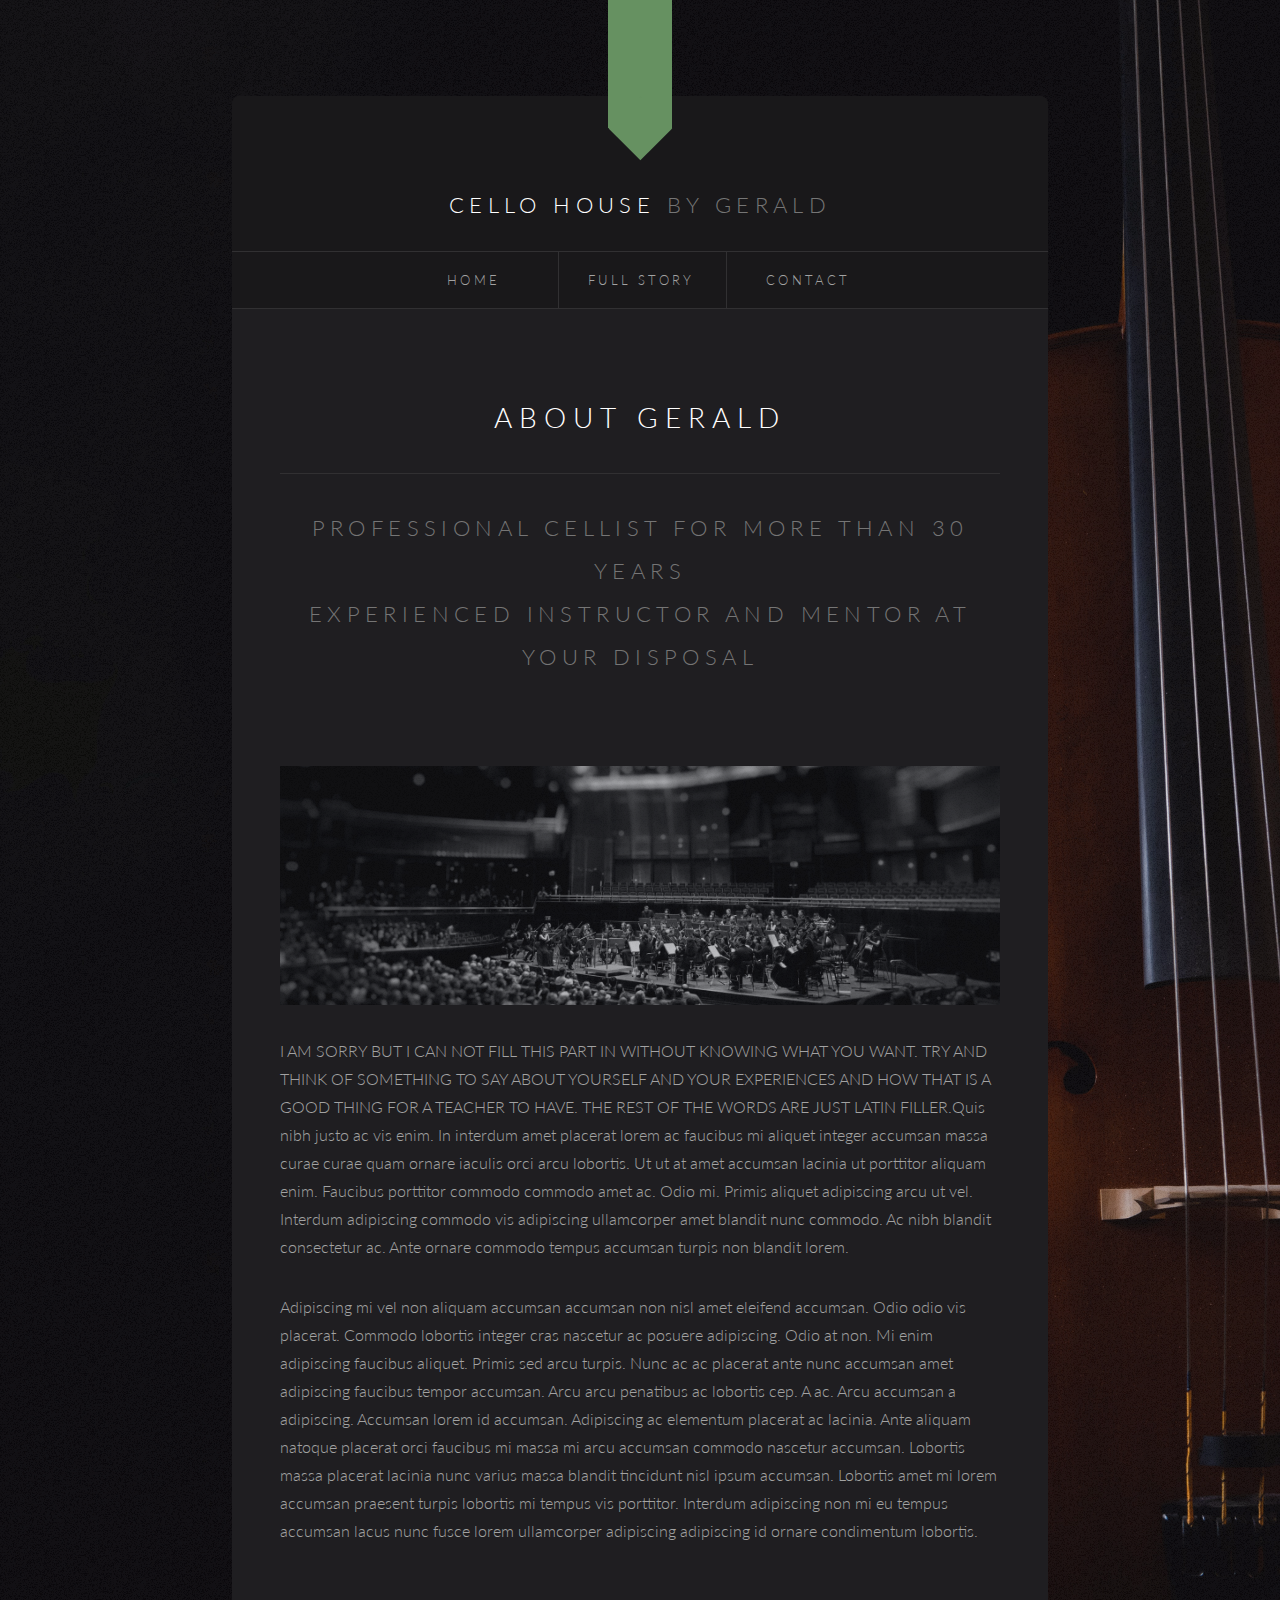
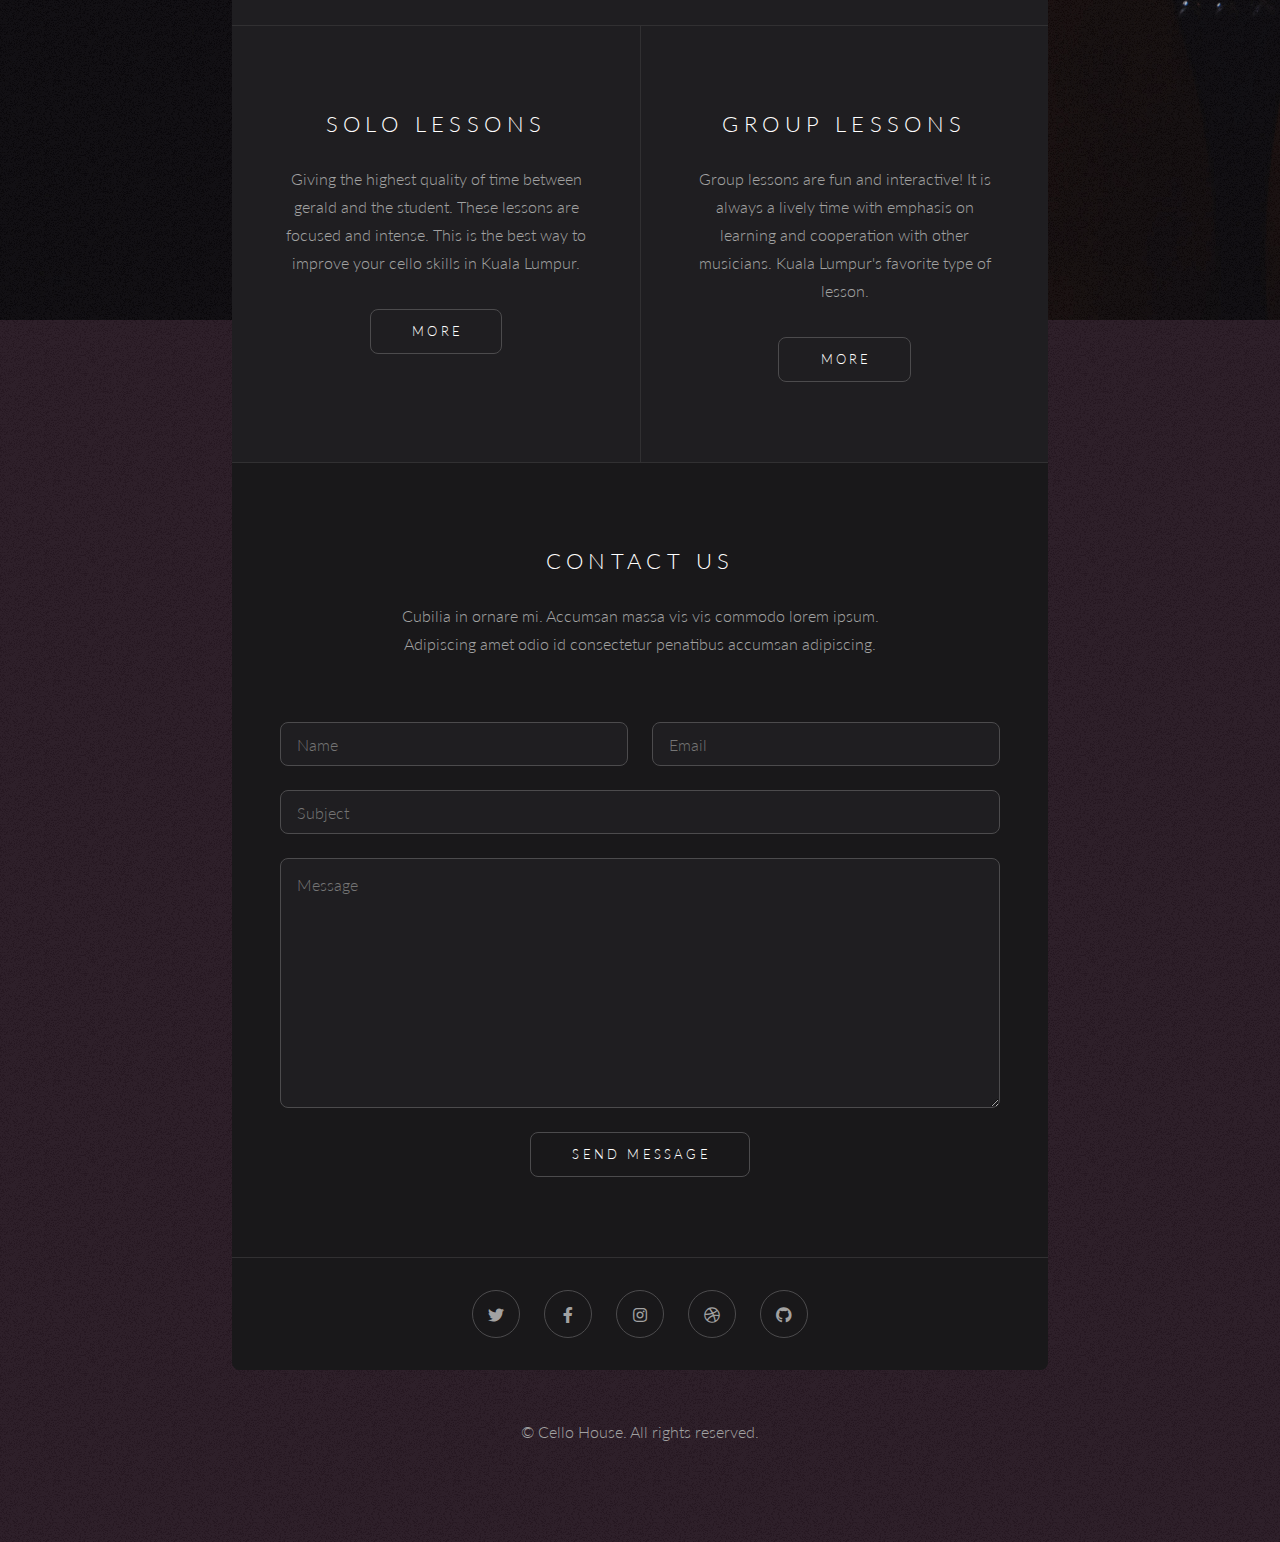
==== about.html @ 1b671bbf "first commit, adding all files" ====
<!DOCTYPE HTML>

<html>
	<head>
		<title>Untitled</title>
		<meta charset="utf-8" />
		<meta name="viewport" content="width=device-width, initial-scale=1, user-scalable=no" />
		<link rel="stylesheet" href="assets/css/main.css" />
	</head>
	<body class="is-preload">

		<!-- Wrapper -->
			<div id="wrapper">

				<!-- Header -->
					<section id="header" class="alt">
						<header>
							<h1><a href="index.html">Cello House</a></h1>
							<p>By Gerald</p>
						</header>
						<nav id="nav">
							<ul>
								<li><a href="index.html">Home</a></li>
								<li><a href="about.html">Full Story</a></li>
								<li><a href="contact.html">Contact</a></li>
							</ul>
						</nav>
					</section>

				<!-- One -->
					<section class="main">
						<header class="major">
							<h2>About Gerald</h2>
							<p>Professional cellist for more than 30 years<br />
							experienced instructor and mentor at your disposal</p>
						</header>
						<a href="index.html" class="image fit"><img src="images/orchestra.jpeg" alt="" /></a>
						<p>I AM SORRY BUT I CAN NOT FILL THIS PART IN WITHOUT KNOWING WHAT YOU WANT. TRY AND THINK OF SOMETHING TO SAY ABOUT YOURSELF AND YOUR EXPERIENCES AND HOW THAT IS A GOOD THING FOR A TEACHER TO HAVE. THE REST OF THE WORDS ARE JUST LATIN FILLER.Quis nibh justo ac vis enim. In interdum amet placerat lorem ac faucibus mi aliquet integer accumsan massa curae curae quam ornare iaculis orci arcu lobortis. Ut ut at amet accumsan lacinia ut porttitor aliquam enim. Faucibus porttitor commodo commodo amet ac. Odio mi. Primis aliquet adipiscing arcu ut vel. Interdum adipiscing commodo vis adipiscing ullamcorper amet blandit nunc commodo. Ac nibh blandit consectetur ac. Ante ornare commodo tempus accumsan turpis non blandit lorem.</p>
						<p>Adipiscing mi vel non aliquam accumsan accumsan non nisl amet eleifend accumsan. Odio odio vis placerat. Commodo lobortis integer cras nascetur ac posuere adipiscing. Odio at non. Mi enim adipiscing faucibus aliquet. Primis sed arcu turpis. Nunc ac ac placerat ante nunc accumsan amet adipiscing faucibus tempor accumsan. Arcu arcu penatibus ac lobortis cep. A ac. Arcu accumsan a adipiscing. Accumsan lorem id accumsan. Adipiscing ac elementum placerat ac lacinia. Ante aliquam natoque placerat orci faucibus mi massa mi arcu accumsan commodo nascetur accumsan. Lobortis massa placerat lacinia nunc varius massa blandit tincidunt nisl ipsum accumsan. Lobortis amet mi lorem accumsan praesent turpis lobortis mi tempus vis porttitor. Interdum adipiscing non mi eu tempus accumsan lacus nunc fusce lorem ullamcorper adipiscing adipiscing id ornare condimentum lobortis.</p>
					</section>

				<!-- Two -->
					<section class="main style1">
						<section>
							<h3>solo lessons</h3>
							<p>Giving the highest quality of time between gerald and the student. These lessons are focused and intense. This is the best way to improve your cello skills in Kuala Lumpur.</p>
							<ul class="actions special">
								<li><a href="#" class="button">More</a></li>
							</ul>
						</section>
						<section>
							<h3>group lessons</h3>
							<p>Group lessons are fun and interactive! It is always a lively time with emphasis on learning and cooperation with other musicians. Kuala Lumpur's favorite type of lesson.</p>
							<ul class="actions special">
								<li><a href="#" class="button">More</a></li>
							</ul>
						</section>
					</section>

				<!-- Footer -->
					<section id="footer">
						<h2>Contact Us</h2>
						<p>Cubilia in ornare mi. Accumsan massa vis vis commodo lorem ipsum.<br />
						Adipiscing amet odio id consectetur penatibus accumsan adipiscing.</p>
						<form action="#" method="post">
							<div class="row gtr-uniform gtr-50">
								<div class="col-6 col-12-xsmall">
									<input type="text" name="name" id="name" placeholder="Name" />
								</div>
								<div class="col-6 col-12-xsmall">
									<input type="email" name="email" id="email" placeholder="Email" />
								</div>
								<div class="col-12">
									<input type="text" name="subject" id="subject" placeholder="Subject" />
								</div>
								<div class="col-12">
									<textarea name="message" id="message" placeholder="Message" rows="8"></textarea>
								</div>
								<div class="col-12">
									<ul class="actions special">
										<li><input type="submit" value="Send Message" /></li>
									</ul>
								</div>
							</div>
						</form>
						<ul class="icons">
							<li><a href="#" class="icon brands fa-twitter"><span class="label">Twitter</span></a></li>
							<li><a href="#" class="icon brands fa-facebook-f"><span class="label">Facebook</span></a></li>
							<li><a href="#" class="icon brands fa-instagram"><span class="label">Instagram</span></a></li>
							<li><a href="#" class="icon brands fa-dribbble"><span class="label">Dribbble</span></a></li>
							<li><a href="#" class="icon brands fa-github"><span class="label">Github</span></a></li>
						</ul>
					</section>

			</div>

		<!-- Copyright -->
		<div id="copyright">
			&copy; Cello House. All rights reserved.
		</div>

		<!-- Scripts -->
			<script src="assets/js/jquery.min.js"></script>
			<script src="assets/js/browser.min.js"></script>
			<script src="assets/js/breakpoints.min.js"></script>
			<script src="assets/js/util.js"></script>
			<script src="assets/js/main.js"></script>

	</body>
</html>
---- assets/css/main.css ----
@import url(fontawesome-all.min.css);
@import url("https://fonts.googleapis.com/css?family=Lato:300");



html, body, div, span, applet, object,
iframe, h1, h2, h3, h4, h5, h6, p, blockquote,
pre, a, abbr, acronym, address, big, cite,
code, del, dfn, em, img, ins, kbd, q, s, samp,
small, strike, strong, sub, sup, tt, var, b,
u, i, center, dl, dt, dd, ol, ul, li, fieldset,
form, label, legend, table, caption, tbody,
tfoot, thead, tr, th, td, article, aside,
canvas, details, embed, figure, figcaption,
footer, header, hgroup, menu, nav, output, ruby,
section, summary, time, mark, audio, video {
	margin: 0;
	padding: 0;
	border: 0;
	font-size: 100%;
	font: inherit;
	vertical-align: baseline;}

article, aside, details, figcaption, figure,
footer, header, hgroup, menu, nav, section {
	display: block;}

body {
	line-height: 1;
}

ol, ul {
	list-style: none;
}

blockquote, q {
	quotes: none;
}

	blockquote:before, blockquote:after, q:before, q:after {
		content: '';
		content: none;
	}

table {
	border-collapse: collapse;
	border-spacing: 0;
}

body {
	-webkit-text-size-adjust: none;
}

mark {
	background-color: transparent;
	color: inherit;
}

input::-moz-focus-inner {
	border: 0;
	padding: 0;
}

input, select, textarea {
	-moz-appearance: none;
	-webkit-appearance: none;
	-ms-appearance: none;
	appearance: none;
}

/* Basic */

	html {
		box-sizing: border-box;
	}

	*, *:before, *:after {
		box-sizing: inherit;
	}

	body {
		background-color: #23141f;
		background-attachment: scroll,							fixed;
		background-image: url("images/overlay1.png"), url("../../images/giant-cello.jpeg");
		background-position: top left,						top center;
		background-repeat: repeat,							no-repeat;
		background-size: auto,							cover;
	}

		body.is-preload *, body.is-preload *:before, body.is-preload *:after {
			-moz-animation: none !important;
			-webkit-animation: none !important;
			-ms-animation: none !important;
			animation: none !important;
			-moz-transition: none !important;
			-webkit-transition: none !important;
			-ms-transition: none !important;
			transition: none !important;
		}

	body, input, select, textarea {
		color: #a2a2a2;
		font-family: "Lato", Helvetica, sans-serif;
		font-size: 15pt;
		font-weight: 300;
		line-height: 1.75em;
	}

	a {
		-moz-transition: color 0.2s ease-in-out, border-color 0.2s ease-in-out;
		-webkit-transition: color 0.2s ease-in-out, border-color 0.2s ease-in-out;
		-ms-transition: color 0.2s ease-in-out, border-color 0.2s ease-in-out;
		transition: color 0.2s ease-in-out, border-color 0.2s ease-in-out;
		border-bottom: dotted 1px;
		color: inherit;
		text-decoration: none;
	}

		a:hover {
			border-bottom-color: transparent;
			color: #669161 !important;
			text-decoration: none;
		}

	strong, b {
		color: #ffffff;
		font-weight: 300;
	}

	em, i {
		font-style: italic;
	}

	p {
		margin: 0 0 2em 0;
	}

	h1, h2, h3, h4, h5, h6 {
		color: #ffffff;
		font-weight: 300;
		letter-spacing: 0.25em;
		line-height: 1em;
		margin: 0 0 1em 0;
		text-transform: uppercase;
	}

		h1 a, h2 a, h3 a, h4 a, h5 a, h6 a {
			color: inherit;
			border-bottom: 0;
		}

	h2 {
		font-size: 1.75em;
		line-height: 2em;
	}

	h3 {
		font-size: 1.35em;
		line-height: 1.75em;
	}

	h4 {
		font-size: 1.1em;
		line-height: 1.5em;
	}

	h5 {
		font-size: 0.9em;
		line-height: 1.5em;
	}

	h6 {
		font-size: 0.7em;
		line-height: 1.5em;
	}

	sub {
		font-size: 0.8em;
		position: relative;
		top: 0.5em;
	}

	sup {
		font-size: 0.8em;
		position: relative;
		top: -0.5em;
	}

	hr {
		border: 0;
		border-bottom: solid 1px #313032;
		margin: 2em 0;
	}

		hr.major {
			margin: 3em 0;
		}

	blockquote {
		border-left: solid 4px #313032;
		font-style: italic;
		margin: 0 0 2em 0;
		padding: 0.5em 0 0.5em 2em;
	}

	code {
		background: rgba(207, 201, 214, 0.035);
		border-radius: 8px;
		border: solid 1px #313032;
		font-family: "Courier New", monospace;
		font-size: 0.9em;
		margin: 0 0.25em;
		padding: 0.25em 0.65em;
	}

	pre {
		-webkit-overflow-scrolling: touch;
		font-family: "Courier New", monospace;
		font-size: 0.9em;
		margin: 0 0 2em 0;
	}

		pre code {
			display: block;
			line-height: 1.75em;
			padding: 1em 1.5em;
			overflow-x: auto;
		}

	.align-left {
		text-align: left;
	}

	.align-center {
		text-align: center;
	}

	.align-right {
		text-align: right;
	}

/* Row */

	.row {
		display: flex;
		flex-wrap: wrap;
		box-sizing: border-box;
		align-items: stretch;
	}

		.row > * {
			box-sizing: border-box;
		}

		.row.gtr-uniform > * > :last-child {
			margin-bottom: 0;
		}

		.row.aln-left {
			justify-content: flex-start;
		}

		.row.aln-center {
			justify-content: center;
		}

		.row.aln-right {
			justify-content: flex-end;
		}

		.row.aln-top {
			align-items: flex-start;
		}

		.row.aln-middle {
			align-items: center;
		}

		.row.aln-bottom {
			align-items: flex-end;
		}

		.row > .imp {
			order: -1;
		}

		.row > .col-1 {
			width: 8.33333%;
		}

		.row > .off-1 {
			margin-left: 8.33333%;
		}

		.row > .col-2 {
			width: 16.66667%;
		}

		.row > .off-2 {
			margin-left: 16.66667%;
		}

		.row > .col-3 {
			width: 25%;
		}

		.row > .off-3 {
			margin-left: 25%;
		}

		.row > .col-4 {
			width: 33.33333%;
		}

		.row > .off-4 {
			margin-left: 33.33333%;
		}

		.row > .col-5 {
			width: 41.66667%;
		}

		.row > .off-5 {
			margin-left: 41.66667%;
		}

		.row > .col-6 {
			width: 50%;
		}

		.row > .off-6 {
			margin-left: 50%;
		}

		.row > .col-7 {
			width: 58.33333%;
		}

		.row > .off-7 {
			margin-left: 58.33333%;
		}

		.row > .col-8 {
			width: 66.66667%;
		}

		.row > .off-8 {
			margin-left: 66.66667%;
		}

		.row > .col-9 {
			width: 75%;
		}

		.row > .off-9 {
			margin-left: 75%;
		}

		.row > .col-10 {
			width: 83.33333%;
		}

		.row > .off-10 {
			margin-left: 83.33333%;
		}

		.row > .col-11 {
			width: 91.66667%;
		}

		.row > .off-11 {
			margin-left: 91.66667%;
		}

		.row > .col-12 {
			width: 100%;
		}

		.row > .off-12 {
			margin-left: 100%;
		}

		.row.gtr-0 {
			margin-top: 0;
			margin-left: 0em;
		}

			.row.gtr-0 > * {
				padding: 0 0 0 0em;
			}

			.row.gtr-0.gtr-uniform {
				margin-top: 0em;
			}

				.row.gtr-0.gtr-uniform > * {
					padding-top: 0em;
				}

		.row.gtr-25 {
			margin-top: 0;
			margin-left: -0.75em;
		}

			.row.gtr-25 > * {
				padding: 0 0 0 0.75em;
			}

			.row.gtr-25.gtr-uniform {
				margin-top: -0.75em;
			}

				.row.gtr-25.gtr-uniform > * {
					padding-top: 0.75em;
				}

		.row.gtr-50 {
			margin-top: 0;
			margin-left: -1.5em;
		}

			.row.gtr-50 > * {
				padding: 0 0 0 1.5em;
			}

			.row.gtr-50.gtr-uniform {
				margin-top: -1.5em;
			}

				.row.gtr-50.gtr-uniform > * {
					padding-top: 1.5em;
				}

		.row {
			margin-top: 0;
			margin-left: -3em;
		}

			.row > * {
				padding: 0 0 0 3em;
			}

			.row.gtr-uniform {
				margin-top: -3em;
			}

				.row.gtr-uniform > * {
					padding-top: 3em;
				}

		.row.gtr-150 {
			margin-top: 0;
			margin-left: -4.5em;
		}

			.row.gtr-150 > * {
				padding: 0 0 0 4.5em;
			}

			.row.gtr-150.gtr-uniform {
				margin-top: -4.5em;
			}

				.row.gtr-150.gtr-uniform > * {
					padding-top: 4.5em;
				}

		.row.gtr-200 {
			margin-top: 0;
			margin-left: -6em;
		}

			.row.gtr-200 > * {
				padding: 0 0 0 6em;
			}

			.row.gtr-200.gtr-uniform {
				margin-top: -6em;
			}

				.row.gtr-200.gtr-uniform > * {
					padding-top: 6em;
				}

		@media screen and (max-width: 1680px) {

			.row {
				display: flex;
				flex-wrap: wrap;
				box-sizing: border-box;
				align-items: stretch;
			}

				.row > * {
					box-sizing: border-box;
				}

				.row.gtr-uniform > * > :last-child {
					margin-bottom: 0;
				}

				.row.aln-left {
					justify-content: flex-start;
				}

				.row.aln-center {
					justify-content: center;
				}

				.row.aln-right {
					justify-content: flex-end;
				}

				.row.aln-top {
					align-items: flex-start;
				}

				.row.aln-middle {
					align-items: center;
				}

				.row.aln-bottom {
					align-items: flex-end;
				}

				.row > .imp-xlarge {
					order: -1;
				}

				.row > .col-1-xlarge {
					width: 8.33333%;
				}

				.row > .off-1-xlarge {
					margin-left: 8.33333%;
				}

				.row > .col-2-xlarge {
					width: 16.66667%;
				}

				.row > .off-2-xlarge {
					margin-left: 16.66667%;
				}

				.row > .col-3-xlarge {
					width: 25%;
				}

				.row > .off-3-xlarge {
					margin-left: 25%;
				}

				.row > .col-4-xlarge {
					width: 33.33333%;
				}

				.row > .off-4-xlarge {
					margin-left: 33.33333%;
				}

				.row > .col-5-xlarge {
					width: 41.66667%;
				}

				.row > .off-5-xlarge {
					margin-left: 41.66667%;
				}

				.row > .col-6-xlarge {
					width: 50%;
				}

				.row > .off-6-xlarge {
					margin-left: 50%;
				}

				.row > .col-7-xlarge {
					width: 58.33333%;
				}

				.row > .off-7-xlarge {
					margin-left: 58.33333%;
				}

				.row > .col-8-xlarge {
					width: 66.66667%;
				}

				.row > .off-8-xlarge {
					margin-left: 66.66667%;
				}

				.row > .col-9-xlarge {
					width: 75%;
				}

				.row > .off-9-xlarge {
					margin-left: 75%;
				}

				.row > .col-10-xlarge {
					width: 83.33333%;
				}

				.row > .off-10-xlarge {
					margin-left: 83.33333%;
				}

				.row > .col-11-xlarge {
					width: 91.66667%;
				}

				.row > .off-11-xlarge {
					margin-left: 91.66667%;
				}

				.row > .col-12-xlarge {
					width: 100%;
				}

				.row > .off-12-xlarge {
					margin-left: 100%;
				}

				.row.gtr-0 {
					margin-top: 0;
					margin-left: 0em;
				}

					.row.gtr-0 > * {
						padding: 0 0 0 0em;
					}

					.row.gtr-0.gtr-uniform {
						margin-top: 0em;
					}

						.row.gtr-0.gtr-uniform > * {
							padding-top: 0em;
						}

				.row.gtr-25 {
					margin-top: 0;
					margin-left: -0.75em;
				}

					.row.gtr-25 > * {
						padding: 0 0 0 0.75em;
					}

					.row.gtr-25.gtr-uniform {
						margin-top: -0.75em;
					}

						.row.gtr-25.gtr-uniform > * {
							padding-top: 0.75em;
						}

				.row.gtr-50 {
					margin-top: 0;
					margin-left: -1.5em;
				}

					.row.gtr-50 > * {
						padding: 0 0 0 1.5em;
					}

					.row.gtr-50.gtr-uniform {
						margin-top: -1.5em;
					}

						.row.gtr-50.gtr-uniform > * {
							padding-top: 1.5em;
						}

				.row {
					margin-top: 0;
					margin-left: -3em;
				}

					.row > * {
						padding: 0 0 0 3em;
					}

					.row.gtr-uniform {
						margin-top: -3em;
					}

						.row.gtr-uniform > * {
							padding-top: 3em;
						}

				.row.gtr-150 {
					margin-top: 0;
					margin-left: -4.5em;
				}

					.row.gtr-150 > * {
						padding: 0 0 0 4.5em;
					}

					.row.gtr-150.gtr-uniform {
						margin-top: -4.5em;
					}

						.row.gtr-150.gtr-uniform > * {
							padding-top: 4.5em;
						}

				.row.gtr-200 {
					margin-top: 0;
					margin-left: -6em;
				}

					.row.gtr-200 > * {
						padding: 0 0 0 6em;
					}

					.row.gtr-200.gtr-uniform {
						margin-top: -6em;
					}

						.row.gtr-200.gtr-uniform > * {
							padding-top: 6em;
						}

		}

		@media screen and (max-width: 1366px) {

			.row {
				display: flex;
				flex-wrap: wrap;
				box-sizing: border-box;
				align-items: stretch;
			}

				.row > * {
					box-sizing: border-box;
				}

				.row.gtr-uniform > * > :last-child {
					margin-bottom: 0;
				}

				.row.aln-left {
					justify-content: flex-start;
				}

				.row.aln-center {
					justify-content: center;
				}

				.row.aln-right {
					justify-content: flex-end;
				}

				.row.aln-top {
					align-items: flex-start;
				}

				.row.aln-middle {
					align-items: center;
				}

				.row.aln-bottom {
					align-items: flex-end;
				}

				.row > .imp-large {
					order: -1;
				}

				.row > .col-1-large {
					width: 8.33333%;
				}

				.row > .off-1-large {
					margin-left: 8.33333%;
				}

				.row > .col-2-large {
					width: 16.66667%;
				}

				.row > .off-2-large {
					margin-left: 16.66667%;
				}

				.row > .col-3-large {
					width: 25%;
				}

				.row > .off-3-large {
					margin-left: 25%;
				}

				.row > .col-4-large {
					width: 33.33333%;
				}

				.row > .off-4-large {
					margin-left: 33.33333%;
				}

				.row > .col-5-large {
					width: 41.66667%;
				}

				.row > .off-5-large {
					margin-left: 41.66667%;
				}

				.row > .col-6-large {
					width: 50%;
				}

				.row > .off-6-large {
					margin-left: 50%;
				}

				.row > .col-7-large {
					width: 58.33333%;
				}

				.row > .off-7-large {
					margin-left: 58.33333%;
				}

				.row > .col-8-large {
					width: 66.66667%;
				}

				.row > .off-8-large {
					margin-left: 66.66667%;
				}

				.row > .col-9-large {
					width: 75%;
				}

				.row > .off-9-large {
					margin-left: 75%;
				}

				.row > .col-10-large {
					width: 83.33333%;
				}

				.row > .off-10-large {
					margin-left: 83.33333%;
				}

				.row > .col-11-large {
					width: 91.66667%;
				}

				.row > .off-11-large {
					margin-left: 91.66667%;
				}

				.row > .col-12-large {
					width: 100%;
				}

				.row > .off-12-large {
					margin-left: 100%;
				}

				.row.gtr-0 {
					margin-top: 0;
					margin-left: 0em;
				}

					.row.gtr-0 > * {
						padding: 0 0 0 0em;
					}

					.row.gtr-0.gtr-uniform {
						margin-top: 0em;
					}

						.row.gtr-0.gtr-uniform > * {
							padding-top: 0em;
						}

				.row.gtr-25 {
					margin-top: 0;
					margin-left: -0.75em;
				}

					.row.gtr-25 > * {
						padding: 0 0 0 0.75em;
					}

					.row.gtr-25.gtr-uniform {
						margin-top: -0.75em;
					}

						.row.gtr-25.gtr-uniform > * {
							padding-top: 0.75em;
						}

				.row.gtr-50 {
					margin-top: 0;
					margin-left: -1.5em;
				}

					.row.gtr-50 > * {
						padding: 0 0 0 1.5em;
					}

					.row.gtr-50.gtr-uniform {
						margin-top: -1.5em;
					}

						.row.gtr-50.gtr-uniform > * {
							padding-top: 1.5em;
						}

				.row {
					margin-top: 0;
					margin-left: -3em;
				}

					.row > * {
						padding: 0 0 0 3em;
					}

					.row.gtr-uniform {
						margin-top: -3em;
					}

						.row.gtr-uniform > * {
							padding-top: 3em;
						}

				.row.gtr-150 {
					margin-top: 0;
					margin-left: -4.5em;
				}

					.row.gtr-150 > * {
						padding: 0 0 0 4.5em;
					}

					.row.gtr-150.gtr-uniform {
						margin-top: -4.5em;
					}

						.row.gtr-150.gtr-uniform > * {
							padding-top: 4.5em;
						}

				.row.gtr-200 {
					margin-top: 0;
					margin-left: -6em;
				}

					.row.gtr-200 > * {
						padding: 0 0 0 6em;
					}

					.row.gtr-200.gtr-uniform {
						margin-top: -6em;
					}

						.row.gtr-200.gtr-uniform > * {
							padding-top: 6em;
						}

		}

		@media screen and (max-width: 980px) {

			.row {
				display: flex;
				flex-wrap: wrap;
				box-sizing: border-box;
				align-items: stretch;
			}

				.row > * {
					box-sizing: border-box;
				}

				.row.gtr-uniform > * > :last-child {
					margin-bottom: 0;
				}

				.row.aln-left {
					justify-content: flex-start;
				}

				.row.aln-center {
					justify-content: center;
				}

				.row.aln-right {
					justify-content: flex-end;
				}

				.row.aln-top {
					align-items: flex-start;
				}

				.row.aln-middle {
					align-items: center;
				}

				.row.aln-bottom {
					align-items: flex-end;
				}

				.row > .imp-medium {
					order: -1;
				}

				.row > .col-1-medium {
					width: 8.33333%;
				}

				.row > .off-1-medium {
					margin-left: 8.33333%;
				}

				.row > .col-2-medium {
					width: 16.66667%;
				}

				.row > .off-2-medium {
					margin-left: 16.66667%;
				}

				.row > .col-3-medium {
					width: 25%;
				}

				.row > .off-3-medium {
					margin-left: 25%;
				}

				.row > .col-4-medium {
					width: 33.33333%;
				}

				.row > .off-4-medium {
					margin-left: 33.33333%;
				}

				.row > .col-5-medium {
					width: 41.66667%;
				}

				.row > .off-5-medium {
					margin-left: 41.66667%;
				}

				.row > .col-6-medium {
					width: 50%;
				}

				.row > .off-6-medium {
					margin-left: 50%;
				}

				.row > .col-7-medium {
					width: 58.33333%;
				}

				.row > .off-7-medium {
					margin-left: 58.33333%;
				}

				.row > .col-8-medium {
					width: 66.66667%;
				}

				.row > .off-8-medium {
					margin-left: 66.66667%;
				}

				.row > .col-9-medium {
					width: 75%;
				}

				.row > .off-9-medium {
					margin-left: 75%;
				}

				.row > .col-10-medium {
					width: 83.33333%;
				}

				.row > .off-10-medium {
					margin-left: 83.33333%;
				}

				.row > .col-11-medium {
					width: 91.66667%;
				}

				.row > .off-11-medium {
					margin-left: 91.66667%;
				}

				.row > .col-12-medium {
					width: 100%;
				}

				.row > .off-12-medium {
					margin-left: 100%;
				}

				.row.gtr-0 {
					margin-top: 0;
					margin-left: 0em;
				}

					.row.gtr-0 > * {
						padding: 0 0 0 0em;
					}

					.row.gtr-0.gtr-uniform {
						margin-top: 0em;
					}

						.row.gtr-0.gtr-uniform > * {
							padding-top: 0em;
						}

				.row.gtr-25 {
					margin-top: 0;
					margin-left: -0.75em;
				}

					.row.gtr-25 > * {
						padding: 0 0 0 0.75em;
					}

					.row.gtr-25.gtr-uniform {
						margin-top: -0.75em;
					}

						.row.gtr-25.gtr-uniform > * {
							padding-top: 0.75em;
						}

				.row.gtr-50 {
					margin-top: 0;
					margin-left: -1.5em;
				}

					.row.gtr-50 > * {
						padding: 0 0 0 1.5em;
					}

					.row.gtr-50.gtr-uniform {
						margin-top: -1.5em;
					}

						.row.gtr-50.gtr-uniform > * {
							padding-top: 1.5em;
						}

				.row {
					margin-top: 0;
					margin-left: -3em;
				}

					.row > * {
						padding: 0 0 0 3em;
					}

					.row.gtr-uniform {
						margin-top: -3em;
					}

						.row.gtr-uniform > * {
							padding-top: 3em;
						}

				.row.gtr-150 {
					margin-top: 0;
					margin-left: -4.5em;
				}

					.row.gtr-150 > * {
						padding: 0 0 0 4.5em;
					}

					.row.gtr-150.gtr-uniform {
						margin-top: -4.5em;
					}

						.row.gtr-150.gtr-uniform > * {
							padding-top: 4.5em;
						}

				.row.gtr-200 {
					margin-top: 0;
					margin-left: -6em;
				}

					.row.gtr-200 > * {
						padding: 0 0 0 6em;
					}

					.row.gtr-200.gtr-uniform {
						margin-top: -6em;
					}

						.row.gtr-200.gtr-uniform > * {
							padding-top: 6em;
						}

		}

		@media screen and (max-width: 736px) {

			.row {
				display: flex;
				flex-wrap: wrap;
				box-sizing: border-box;
				align-items: stretch;
			}

				.row > * {
					box-sizing: border-box;
				}

				.row.gtr-uniform > * > :last-child {
					margin-bottom: 0;
				}

				.row.aln-left {
					justify-content: flex-start;
				}

				.row.aln-center {
					justify-content: center;
				}

				.row.aln-right {
					justify-content: flex-end;
				}

				.row.aln-top {
					align-items: flex-start;
				}

				.row.aln-middle {
					align-items: center;
				}

				.row.aln-bottom {
					align-items: flex-end;
				}

				.row > .imp-small {
					order: -1;
				}

				.row > .col-1-small {
					width: 8.33333%;
				}

				.row > .off-1-small {
					margin-left: 8.33333%;
				}

				.row > .col-2-small {
					width: 16.66667%;
				}

				.row > .off-2-small {
					margin-left: 16.66667%;
				}

				.row > .col-3-small {
					width: 25%;
				}

				.row > .off-3-small {
					margin-left: 25%;
				}

				.row > .col-4-small {
					width: 33.33333%;
				}

				.row > .off-4-small {
					margin-left: 33.33333%;
				}

				.row > .col-5-small {
					width: 41.66667%;
				}

				.row > .off-5-small {
					margin-left: 41.66667%;
				}

				.row > .col-6-small {
					width: 50%;
				}

				.row > .off-6-small {
					margin-left: 50%;
				}

				.row > .col-7-small {
					width: 58.33333%;
				}

				.row > .off-7-small {
					margin-left: 58.33333%;
				}

				.row > .col-8-small {
					width: 66.66667%;
				}

				.row > .off-8-small {
					margin-left: 66.66667%;
				}

				.row > .col-9-small {
					width: 75%;
				}

				.row > .off-9-small {
					margin-left: 75%;
				}

				.row > .col-10-small {
					width: 83.33333%;
				}

				.row > .off-10-small {
					margin-left: 83.33333%;
				}

				.row > .col-11-small {
					width: 91.66667%;
				}

				.row > .off-11-small {
					margin-left: 91.66667%;
				}

				.row > .col-12-small {
					width: 100%;
				}

				.row > .off-12-small {
					margin-left: 100%;
				}

				.row.gtr-0 {
					margin-top: 0;
					margin-left: 0em;
				}

					.row.gtr-0 > * {
						padding: 0 0 0 0em;
					}

					.row.gtr-0.gtr-uniform {
						margin-top: 0em;
					}

						.row.gtr-0.gtr-uniform > * {
							padding-top: 0em;
						}

				.row.gtr-25 {
					margin-top: 0;
					margin-left: -0.625em;
				}

					.row.gtr-25 > * {
						padding: 0 0 0 0.625em;
					}

					.row.gtr-25.gtr-uniform {
						margin-top: -0.625em;
					}

						.row.gtr-25.gtr-uniform > * {
							padding-top: 0.625em;
						}

				.row.gtr-50 {
					margin-top: 0;
					margin-left: -1.25em;
				}

					.row.gtr-50 > * {
						padding: 0 0 0 1.25em;
					}

					.row.gtr-50.gtr-uniform {
						margin-top: -1.25em;
					}

						.row.gtr-50.gtr-uniform > * {
							padding-top: 1.25em;
						}

				.row {
					margin-top: 0;
					margin-left: -2.5em;
				}

					.row > * {
						padding: 0 0 0 2.5em;
					}

					.row.gtr-uniform {
						margin-top: -2.5em;
					}

						.row.gtr-uniform > * {
							padding-top: 2.5em;
						}

				.row.gtr-150 {
					margin-top: 0;
					margin-left: -3.75em;
				}

					.row.gtr-150 > * {
						padding: 0 0 0 3.75em;
					}

					.row.gtr-150.gtr-uniform {
						margin-top: -3.75em;
					}

						.row.gtr-150.gtr-uniform > * {
							padding-top: 3.75em;
						}

				.row.gtr-200 {
					margin-top: 0;
					margin-left: -5em;
				}

					.row.gtr-200 > * {
						padding: 0 0 0 5em;
					}

					.row.gtr-200.gtr-uniform {
						margin-top: -5em;
					}

						.row.gtr-200.gtr-uniform > * {
							padding-top: 5em;
						}

		}

		@media screen and (max-width: 480px) {

			.row {
				display: flex;
				flex-wrap: wrap;
				box-sizing: border-box;
				align-items: stretch;
			}

				.row > * {
					box-sizing: border-box;
				}

				.row.gtr-uniform > * > :last-child {
					margin-bottom: 0;
				}

				.row.aln-left {
					justify-content: flex-start;
				}

				.row.aln-center {
					justify-content: center;
				}

				.row.aln-right {
					justify-content: flex-end;
				}

				.row.aln-top {
					align-items: flex-start;
				}

				.row.aln-middle {
					align-items: center;
				}

				.row.aln-bottom {
					align-items: flex-end;
				}

				.row > .imp-xsmall {
					order: -1;
				}

				.row > .col-1-xsmall {
					width: 8.33333%;
				}

				.row > .off-1-xsmall {
					margin-left: 8.33333%;
				}

				.row > .col-2-xsmall {
					width: 16.66667%;
				}

				.row > .off-2-xsmall {
					margin-left: 16.66667%;
				}

				.row > .col-3-xsmall {
					width: 25%;
				}

				.row > .off-3-xsmall {
					margin-left: 25%;
				}

				.row > .col-4-xsmall {
					width: 33.33333%;
				}

				.row > .off-4-xsmall {
					margin-left: 33.33333%;
				}

				.row > .col-5-xsmall {
					width: 41.66667%;
				}

				.row > .off-5-xsmall {
					margin-left: 41.66667%;
				}

				.row > .col-6-xsmall {
					width: 50%;
				}

				.row > .off-6-xsmall {
					margin-left: 50%;
				}

				.row > .col-7-xsmall {
					width: 58.33333%;
				}

				.row > .off-7-xsmall {
					margin-left: 58.33333%;
				}

				.row > .col-8-xsmall {
					width: 66.66667%;
				}

				.row > .off-8-xsmall {
					margin-left: 66.66667%;
				}

				.row > .col-9-xsmall {
					width: 75%;
				}

				.row > .off-9-xsmall {
					margin-left: 75%;
				}

				.row > .col-10-xsmall {
					width: 83.33333%;
				}

				.row > .off-10-xsmall {
					margin-left: 83.33333%;
				}

				.row > .col-11-xsmall {
					width: 91.66667%;
				}

				.row > .off-11-xsmall {
					margin-left: 91.66667%;
				}

				.row > .col-12-xsmall {
					width: 100%;
				}

				.row > .off-12-xsmall {
					margin-left: 100%;
				}

				.row.gtr-0 {
					margin-top: 0;
					margin-left: 0em;
				}

					.row.gtr-0 > * {
						padding: 0 0 0 0em;
					}

					.row.gtr-0.gtr-uniform {
						margin-top: 0em;
					}

						.row.gtr-0.gtr-uniform > * {
							padding-top: 0em;
						}

				.row.gtr-25 {
					margin-top: 0;
					margin-left: -0.625em;
				}

					.row.gtr-25 > * {
						padding: 0 0 0 0.625em;
					}

					.row.gtr-25.gtr-uniform {
						margin-top: -0.625em;
					}

						.row.gtr-25.gtr-uniform > * {
							padding-top: 0.625em;
						}

				.row.gtr-50 {
					margin-top: 0;
					margin-left: -1.25em;
				}

					.row.gtr-50 > * {
						padding: 0 0 0 1.25em;
					}

					.row.gtr-50.gtr-uniform {
						margin-top: -1.25em;
					}

						.row.gtr-50.gtr-uniform > * {
							padding-top: 1.25em;
						}

				.row {
					margin-top: 0;
					margin-left: -2.5em;
				}

					.row > * {
						padding: 0 0 0 2.5em;
					}

					.row.gtr-uniform {
						margin-top: -2.5em;
					}

						.row.gtr-uniform > * {
							padding-top: 2.5em;
						}

				.row.gtr-150 {
					margin-top: 0;
					margin-left: -3.75em;
				}

					.row.gtr-150 > * {
						padding: 0 0 0 3.75em;
					}

					.row.gtr-150.gtr-uniform {
						margin-top: -3.75em;
					}

						.row.gtr-150.gtr-uniform > * {
							padding-top: 3.75em;
						}

				.row.gtr-200 {
					margin-top: 0;
					margin-left: -5em;
				}

					.row.gtr-200 > * {
						padding: 0 0 0 5em;
					}

					.row.gtr-200.gtr-uniform {
						margin-top: -5em;
					}

						.row.gtr-200.gtr-uniform > * {
							padding-top: 5em;
						}

		}

/* Section/Article */

	section.special, article.special {
		text-align: center;
	}

	header p {
		color: #757575;
		position: relative;
		margin: 0 0 1.5em 0;
	}

	header h2 + p {
		font-size: 1.25em;
		margin-top: -1em;
		line-height: 1.5em;
	}

	header h3 + p {
		font-size: 1.1em;
		margin-top: -0.8em;
		line-height: 1.5em;
	}

	header h4 + p,
	header h5 + p,
	header h6 + p {
		font-size: 0.9em;
		margin-top: -0.6em;
		line-height: 1.5em;
	}

	header.major {
		text-align: center;
	}

		header.major p {
			border-top: solid 1px #313032;
			color: #757575;
			display: inline-block;
			font-size: 1.35em;
			letter-spacing: 0.25em;
			line-height: 2em;
			margin: 0 0 4em 0;
			min-width: 50%;
			padding: 1.5em 0 0 0;
			text-transform: uppercase;
		}

	footer.major {
		border-top: solid 1px #313032;
		padding: 4em 0 0 0;
		text-align: center;
	}

		footer.major p {
			color: #757575;
			font-size: 1.35em;
			letter-spacing: 0.25em;
			line-height: 2em;
			text-transform: uppercase;
		}

/* Form */

	form {
		margin: 0 0 2em 0;
	}

	label {
		color: #ffffff;
		display: block;
		font-size: 0.9em;
		font-weight: 300;
		margin: 0 0 1em 0;
	}

	input[type="text"],
	input[type="password"],
	input[type="email"],
	select,
	textarea {
		-moz-appearance: none;
		-webkit-appearance: none;
		-ms-appearance: none;
		appearance: none;
		background-color: rgba(207, 201, 214, 0.035);
		border-radius: 8px;
		border: none;
		border: solid 1px #4c4b4d;
		color: inherit;
		display: block;
		outline: 0;
		padding: 0 1em;
		text-decoration: none;
		width: 100%;
	}

		input[type="text"]:invalid,
		input[type="password"]:invalid,
		input[type="email"]:invalid,
		select:invalid,
		textarea:invalid {
			box-shadow: none;
		}

		input[type="text"]:focus,
		input[type="password"]:focus,
		input[type="email"]:focus,
		select:focus,
		textarea:focus {
			border-color: #669161;
		}

	select {
		background-image: url("data:image/svg+xml;charset=utf8,%3Csvg xmlns='http://www.w3.org/2000/svg' width='40' height='40' preserveAspectRatio='none' viewBox='0 0 40 40'%3E%3Cpath d='M9.4,12.3l10.4,10.4l10.4-10.4c0.2-0.2,0.5-0.4,0.9-0.4c0.3,0,0.6,0.1,0.9,0.4l3.3,3.3c0.2,0.2,0.4,0.5,0.4,0.9 c0,0.4-0.1,0.6-0.4,0.9L20.7,31.9c-0.2,0.2-0.5,0.4-0.9,0.4c-0.3,0-0.6-0.1-0.9-0.4L4.3,17.3c-0.2-0.2-0.4-0.5-0.4-0.9 c0-0.4,0.1-0.6,0.4-0.9l3.3-3.3c0.2-0.2,0.5-0.4,0.9-0.4S9.1,12.1,9.4,12.3z' fill='%23313032' /%3E%3C/svg%3E");
		background-size: 1.25rem;
		background-repeat: no-repeat;
		background-position: calc(100% - 1rem) center;
		height: 2.75em;
		padding-right: 2.75em;
		text-overflow: ellipsis;
	}

		select:focus::-ms-value {
			background-color: transparent;
		}

		select::-ms-expand {
			display: none;
		}

		select option {
			color: #ffffff;
			background: #1f1e21;
		}

	input[type="text"],
	input[type="password"],
	input[type="email"],
	select {
		height: 2.75em;
	}

	textarea {
		padding: 0.75em 1em;
	}

	input[type="checkbox"],
	input[type="radio"] {
		-moz-appearance: none;
		-webkit-appearance: none;
		-ms-appearance: none;
		appearance: none;
		display: block;
		float: left;
		margin-right: -2em;
		opacity: 0;
		width: 1em;
		z-index: -1;
	}

		input[type="checkbox"] + label,
		input[type="radio"] + label {
			text-decoration: none;
			color: #a2a2a2;
			cursor: pointer;
			display: inline-block;
			font-size: 1em;
			font-weight: 300;
			padding-left: 2.4em;
			padding-right: 0.75em;
			position: relative;
		}

			input[type="checkbox"] + label:before,
			input[type="radio"] + label:before {
				-moz-osx-font-smoothing: grayscale;
				-webkit-font-smoothing: antialiased;
				display: inline-block;
				font-style: normal;
				font-variant: normal;
				text-rendering: auto;
				line-height: 1;
				text-transform: none !important;
				font-family: 'Font Awesome 5 Free';
				font-weight: 900;
			}

			input[type="checkbox"] + label:before,
			input[type="radio"] + label:before {
				background: rgba(207, 201, 214, 0.035);
				border-radius: 8px;
				border: solid 1px #4c4b4d;
				content: '';
				display: inline-block;
				font-size: 0.8em;
				height: 2.0625em;
				left: 0;
				line-height: 2.0625em;
				position: absolute;
				text-align: center;
				top: 0;
				width: 2.0625em;
			}

		input[type="checkbox"]:checked + label:before,
		input[type="radio"]:checked + label:before {
			background: #2a2b2e;
			color: #ffffff;
			content: '\f00c';
		}

		input[type="checkbox"]:focus + label:before,
		input[type="radio"]:focus + label:before {
			border-color: #669161;
		}

	input[type="checkbox"] + label:before {
		border-radius: 8px;
	}

	input[type="radio"] + label:before {
		border-radius: 100%;
	}

	::-webkit-input-placeholder {
		color: #757575 !important;
		opacity: 1.0;
	}

	:-moz-placeholder {
		color: #757575 !important;
		opacity: 1.0;
	}

	::-moz-placeholder {
		color: #757575 !important;
		opacity: 1.0;
	}

	:-ms-input-placeholder {
		color: #757575 !important;
		opacity: 1.0;
	}

/* Box */

	.box {
		border-radius: 8px;
		border: solid 1px #313032;
		margin-bottom: 2em;
		padding: 1.5em;
	}

		.box > :last-child,
		.box > :last-child > :last-child,
		.box > :last-child > :last-child > :last-child {
			margin-bottom: 0;
		}

		.box.alt {
			border: 0;
			border-radius: 0;
			padding: 0;
		}

/* Icon */

	.icon {
		text-decoration: none;
		border-bottom: none;
		position: relative;
	}

		.icon:before {
			-moz-osx-font-smoothing: grayscale;
			-webkit-font-smoothing: antialiased;
			display: inline-block;
			font-style: normal;
			font-variant: normal;
			text-rendering: auto;
			line-height: 1;
			text-transform: none !important;
			font-family: 'Font Awesome 5 Free';
			font-weight: 400;
		}

		.icon.solid:before {
			font-weight: 900;
		}

		.icon.brands:before {
			font-family: 'Font Awesome 5 Brands';
		}

		.icon > .label {
			display: none;
		}

/* Image */

	.image {
		border: 0;
		display: inline-block;
		position: relative;
	}

		.image img {
			display: block;
		}

		.image:before {
			background: url("images/overlay2.png");
			content: '';
			height: 100%;
			left: 0;
			opacity: 0.5;
			position: absolute;
			top: 0;
			width: 100%;
			z-index: 1;
		}

		.image.left {
			float: left;
			margin: 0 1.5em 1em 0;
			top: 0.25em;
		}

		.image.right {
			float: right;
			margin: 0 0 1em 1.5em;
			top: 0.25em;
		}

		.image.left, .image.right {
			max-width: 40%;
		}

			.image.left img, .image.right img {
				width: 100%;
			}

		.image.fit {
			display: block;
			margin: 0 0 2em 0;
			width: 100%;
		}

			.image.fit img {
				width: 100%;
			}

/* List */

	ol {
		list-style: decimal;
		margin: 0 0 2em 0;
		padding-left: 1.25em;
	}

		ol li {
			padding-left: 0.25em;
		}

	ul {
		list-style: disc;
		margin: 0 0 2em 0;
		padding-left: 1em;
	}

		ul li {
			padding-left: 0.5em;
		}

		ul.alt {
			list-style: none;
			padding-left: 0;
		}

			ul.alt li {
				border-top: solid 1px #313032;
				padding: 0.5em 0;
			}

				ul.alt li:first-child {
					border-top: 0;
					padding-top: 0;
				}

	dl {
		margin: 0 0 2em 0;
	}

/* Actions */

	ul.actions {
		display: -moz-flex;
		display: -webkit-flex;
		display: -ms-flex;
		display: flex;
		cursor: default;
		list-style: none;
		margin-left: -1em;
		padding-left: 0;
	}

		ul.actions li {
			padding: 0 0 0 1em;
			vertical-align: middle;
		}

		ul.actions.special {
			-moz-justify-content: center;
			-webkit-justify-content: center;
			-ms-justify-content: center;
			justify-content: center;
			width: 100%;
			margin-left: 0;
		}

			ul.actions.special li:first-child {
				padding-left: 0;
			}

		ul.actions.stacked {
			-moz-flex-direction: column;
			-webkit-flex-direction: column;
			-ms-flex-direction: column;
			flex-direction: column;
			margin-left: 0;
		}

			ul.actions.stacked li {
				padding: 1.3em 0 0 0;
			}

				ul.actions.stacked li:first-child {
					padding-top: 0;
				}

		ul.actions.fit {
			width: calc(100% + 1em);
		}

			ul.actions.fit li {
				-moz-flex-grow: 1;
				-webkit-flex-grow: 1;
				-ms-flex-grow: 1;
				flex-grow: 1;
				-moz-flex-shrink: 1;
				-webkit-flex-shrink: 1;
				-ms-flex-shrink: 1;
				flex-shrink: 1;
				width: 100%;
			}

				ul.actions.fit li > * {
					width: 100%;
				}

			ul.actions.fit.stacked {
				width: 100%;
			}

		@media screen and (max-width: 480px) {

			ul.actions:not(.fixed) {
				-moz-flex-direction: column;
				-webkit-flex-direction: column;
				-ms-flex-direction: column;
				flex-direction: column;
				margin-left: 0;
				width: 100% !important;
			}

				ul.actions:not(.fixed) li {
					-moz-flex-grow: 1;
					-webkit-flex-grow: 1;
					-ms-flex-grow: 1;
					flex-grow: 1;
					-moz-flex-shrink: 1;
					-webkit-flex-shrink: 1;
					-ms-flex-shrink: 1;
					flex-shrink: 1;
					padding: 1em 0 0 0;
					text-align: center;
					width: 100%;
				}

					ul.actions:not(.fixed) li > * {
						width: 100%;
					}

					ul.actions:not(.fixed) li:first-child {
						padding-top: 0;
					}

					ul.actions:not(.fixed) li input[type="submit"],
					ul.actions:not(.fixed) li input[type="reset"],
					ul.actions:not(.fixed) li input[type="button"],
					ul.actions:not(.fixed) li button,
					ul.actions:not(.fixed) li .button {
						width: 100%;
					}

						ul.actions:not(.fixed) li input[type="submit"].icon:before,
						ul.actions:not(.fixed) li input[type="reset"].icon:before,
						ul.actions:not(.fixed) li input[type="button"].icon:before,
						ul.actions:not(.fixed) li button.icon:before,
						ul.actions:not(.fixed) li .button.icon:before {
							margin-left: -0.5em;
						}

		}

/* Icons */

	ul.icons {
		cursor: default;
		list-style: none;
		padding-left: 0;
	}

		ul.icons li {
			display: inline-block;
			padding: 0 1.25em 0 0;
		}

			ul.icons li:last-child {
				padding-right: 0 !important;
			}

			ul.icons li .icon {
				-moz-transition: color 0.2s ease-in-out, background-color 0.2s ease-in-out;
				-webkit-transition: color 0.2s ease-in-out, background-color 0.2s ease-in-out;
				-ms-transition: color 0.2s ease-in-out, background-color 0.2s ease-in-out;
				transition: color 0.2s ease-in-out, background-color 0.2s ease-in-out;
				border-radius: 100%;
				border: solid 1px #4c4b4d;
				color: inherit;
				display: inline-block;
				height: 3em;
				line-height: 3em;
				text-align: center;
				width: 3em;
			}

				ul.icons li .icon:before {
					font-size: 1em;
				}

				ul.icons li .icon:hover {
					background: rgba(207, 201, 214, 0.035);
					color: inherit !important;
				}

				ul.icons li .icon:active {
					background: rgba(207, 201, 214, 0.1);
				}

/* Table */

	.table-wrapper {
		-webkit-overflow-scrolling: touch;
		overflow-x: auto;
	}

	table {
		margin: 0 0 2em 0;
		width: 100%;
	}

		table tbody tr {
			border: solid 1px #313032;
			border-left: 0;
			border-right: 0;
		}

			table tbody tr:nth-child(2n + 1) {
				background-color: rgba(207, 201, 214, 0.035);
			}

		table td {
			padding: 0.75em 0.75em;
		}

		table th {
			color: #ffffff;
			font-size: 0.9em;
			font-weight: 300;
			padding: 0 0.75em 0.75em 0.75em;
			text-align: left;
		}

		table thead {
			border-bottom: solid 2px #313032;
		}

		table tfoot {
			border-top: solid 2px #313032;
		}

		table.alt {
			border-collapse: separate;
		}

			table.alt tbody tr td {
				border: solid 1px #313032;
				border-left-width: 0;
				border-top-width: 0;
			}

				table.alt tbody tr td:first-child {
					border-left-width: 1px;
				}

			table.alt tbody tr:first-child td {
				border-top-width: 1px;
			}

			table.alt thead {
				border-bottom: 0;
			}

			table.alt tfoot {
				border-top: 0;
			}

/* Button */

	input[type="submit"],
	input[type="reset"],
	input[type="button"],
	button,
	.button {
		-moz-appearance: none;
		-webkit-appearance: none;
		-ms-appearance: none;
		appearance: none;
		-moz-transition: background-color 0.2s ease-in-out, color 0.2s ease-in-out, border-color 0.2s ease-in-out;
		-webkit-transition: background-color 0.2s ease-in-out, color 0.2s ease-in-out, border-color 0.2s ease-in-out;
		-ms-transition: background-color 0.2s ease-in-out, color 0.2s ease-in-out, border-color 0.2s ease-in-out;
		transition: background-color 0.2s ease-in-out, color 0.2s ease-in-out, border-color 0.2s ease-in-out;
		background-color: transparent;
		border-radius: 8px;
		border: solid 1px #4c4b4d !important;
		color: #ffffff !important;
		cursor: pointer;
		display: inline-block;
		font-size: 0.8em;
		font-weight: 300;
		height: 3.5em;
		letter-spacing: 0.25em;
		line-height: 3.35em;
		padding: 0 3em;
		text-align: center;
		text-decoration: none;
		text-indent: 0.25em;
		text-transform: uppercase;
		white-space: nowrap;
	}

		input[type="submit"]:hover,
		input[type="reset"]:hover,
		input[type="button"]:hover,
		button:hover,
		.button:hover {
			background: rgba(207, 201, 214, 0.035);
			color: #ffffff !important;
		}

		input[type="submit"]:active,
		input[type="reset"]:active,
		input[type="button"]:active,
		button:active,
		.button:active {
			background: rgba(207, 201, 214, 0.1);
		}

		input[type="submit"].icon:before,
		input[type="reset"].icon:before,
		input[type="button"].icon:before,
		button.icon:before,
		.button.icon:before {
			margin: 0 0.5em 0 -0.25em;
		}

		input[type="submit"].fit,
		input[type="reset"].fit,
		input[type="button"].fit,
		button.fit,
		.button.fit {
			width: 100%;
		}

		input[type="submit"].small,
		input[type="reset"].small,
		input[type="button"].small,
		button.small,
		.button.small {
			font-size: 0.6em;
		}

		input[type="submit"].large,
		input[type="reset"].large,
		input[type="button"].large,
		button.large,
		.button.large {
			font-size: 1.1em;
			height: 3.25em;
			line-height: 3.15em;
			padding: 0 2em;
		}

		input[type="submit"].primary,
		input[type="reset"].primary,
		input[type="button"].primary,
		button.primary,
		.button.primary {
			background-color: #669161;
			border-color: #669161 !important;
			color: #ffffff !important;
		}

			input[type="submit"].primary:hover,
			input[type="reset"].primary:hover,
			input[type="button"].primary:hover,
			button.primary:hover,
			.button.primary:hover {
				background-color: #739e6e;
				border-color: #739e6e !important;
			}

			input[type="submit"].primary:active,
			input[type="reset"].primary:active,
			input[type="button"].primary:active,
			button.primary:active,
			.button.primary:active {
				background-color: #5b8257;
				border-color: #5b8257 !important;
			}

		input[type="submit"].disabled, input[type="submit"]:disabled,
		input[type="reset"].disabled,
		input[type="reset"]:disabled,
		input[type="button"].disabled,
		input[type="button"]:disabled,
		button.disabled,
		button:disabled,
		.button.disabled,
		.button:disabled {
			cursor: default;
			opacity: 0.25;
			background-color: rgba(207, 201, 214, 0.1) !important;
			border-color: #4c4b4d !important;
		}

			input[type="submit"].disabled:hover, input[type="submit"].disabled:active, input[type="submit"]:disabled:hover, input[type="submit"]:disabled:active,
			input[type="reset"].disabled:hover,
			input[type="reset"].disabled:active,
			input[type="reset"]:disabled:hover,
			input[type="reset"]:disabled:active,
			input[type="button"].disabled:hover,
			input[type="button"].disabled:active,
			input[type="button"]:disabled:hover,
			input[type="button"]:disabled:active,
			button.disabled:hover,
			button.disabled:active,
			button:disabled:hover,
			button:disabled:active,
			.button.disabled:hover,
			.button.disabled:active,
			.button:disabled:hover,
			.button:disabled:active {
				background-color: rgba(207, 201, 214, 0.1) !important;
				border-color: #4c4b4d !important;
			}

/* Main */

	.main.style1 {
		overflow: hidden;
		padding: 0 !important;
		text-align: center;
	}

		.main.style1 > section {
			border-left: solid 1px #313032;
			border-top: solid 1px #313032;
			float: left;
			padding: 5em 3em 3em 3em ;
			width: 50%;
		}

			.main.style1 > section:nth-child(-n + 2) {
				border-top: 0;
			}

			.main.style1 > section:nth-child(2n + 1) {
				border-left: 0;
				clear: both;
			}

	.main.style2 > section {
		border-top: solid 1px #313032;
		height: 17em;
		margin: 0 0 4em 0;
		padding: 4em 0 0 0;
		position: relative;
		width: 100%;
	}

		.main.style2 > section:first-of-type {
			border-top: 0;
			height: 13em;
			padding-top: 0;
		}

		.main.style2 > section:after {
			clear: both;
			content: '';
			display: block;
		}

		.main.style2 > section .image {
			display: inline-block;
			height: 100%;
			overflow: hidden;
			position: relative;
			width: 45%;
		}

			.main.style2 > section .image img {
				display: block;
				min-height: 100%;
				min-width: 100%;
				position: absolute;
				width: 100%;
			}

		.main.style2 > section:before {
			content: '';
			display: inline-block;
			height: 100%;
			vertical-align: middle;
		}

		.main.style2 > section .content {
			display: inline-block;
			padding: 1.5em 3em;
			vertical-align: middle;
			width: 53%;
		}

			.main.style2 > section .content :last-child {
				margin: 0;
			}

		.main.style2 > section.left .image {
			float: left;
		}

			.main.style2 > section.left .image img {
				right: 0;
				top: 0;
			}

		.main.style2 > section.left .content {
			padding-right: 0;
		}

		.main.style2 > section.right .image {
			float: right;
		}

			.main.style2 > section.right .image img {
				left: 0;
				top: 0;
			}

		.main.style2 > section.right .content {
			padding-left: 0;
		}

		.main.style2 > section.long .content {
			padding-top: 0;
		}

/* Wrapper */

	#wrapper {
		background: #1f1e21;
		border-radius: 8px;
		margin: 6em auto 3em auto;
		width: 51em;
	}

		#wrapper > .main {
			padding: 5em 3em 3em 3em ;
		}

		#wrapper > section {
			border-top: solid 1px #313032;
		}

/* Header */

	#header {
		background-color: #19181a;
		border-radius: 8px 8px 0 0;
		border-top: 0 !important;
		position: relative;
		text-align: center;
	}

		#header:before {
			background: #669161;
			content: '';
			display: block;
			height: 8em;
			left: 50%;
			margin-left: -2em;
			position: absolute;
			top: -6em;
			width: 4em;
		}

		#header:after {
			-moz-transform: rotate(45deg);
			-webkit-transform: rotate(45deg);
			-ms-transform: rotate(45deg);
			transform: rotate(45deg);
			background: #669161;
			content: '';
			display: block;
			height: 2.8em;
			left: 50%;
			margin-left: -1.4em;
			position: absolute;
			top: 0.615em;
			width: 2.8em;
		}

		#header > header {
			padding: 8em 3em 6em 3em;
		}

			#header > header h1 {
				font-size: 2.5em;
				line-height: 1.5em;
				margin: 0;
			}

			#header > header p {
				border-top: solid 1px #313032;
				color: #757575;
				display: inline-block;
				font-size: 1.35em;
				letter-spacing: 0.25em;
				line-height: 2em;
				margin: 1.5em 0 0 0;
				min-width: 50%;
				padding: 1em 0 0 0;
				position: relative;
				text-transform: uppercase;
				top: -0.5em;
			}

		#header > nav {
			border-top: solid 1px #313032;
		}

			#header > nav > ul {
				margin-bottom: 0;
				padding: 0;
			}

				#header > nav > ul li {
					border-left: solid 1px #313032;
					display: inline-block;
					line-height: 3.5em;
					min-width: 20%;
					padding: 0;
				}

					#header > nav > ul li a {
						-moz-transition: background-color 0.2s ease-in-out, color 0.2s ease-in-out;
						-webkit-transition: background-color 0.2s ease-in-out, color 0.2s ease-in-out;
						-ms-transition: background-color 0.2s ease-in-out, color 0.2s ease-in-out;
						transition: background-color 0.2s ease-in-out, color 0.2s ease-in-out;
						border: 0;
						color: #757575;
						color: inherit;
						display: block;
						font-size: 0.8em;
						letter-spacing: 0.25em;
						padding: 0 2em;
						text-decoration: none;
						text-indent: 0.125em;
						text-transform: uppercase;
					}

						#header > nav > ul li a:hover {
							background: rgba(207, 201, 214, 0.035);
							color: #ffffff !important;
						}

					#header > nav > ul li:first-child {
						border-left: 0;
					}

		#header.alt > header {
			padding: 5.5em 3em 1.5em 3em;
		}

			#header.alt > header h1 {
				display: inline;
				font-size: 1.35em;
			}

			#header.alt > header p {
				display: inline;
				border-top: 0;
				margin: 0 0 0 0.35em;
				padding: 0;
				top: 0;
				min-width: 0;
			}

/* Banner */

	#banner {
		background-color: #2a2b2e;
		background-image: url("images/overlay2.png"), url("../../images/cello-playing-blackshirt.jpeg");
		background-position: top left,						center center;
		background-repeat: repeat,							no-repeat;
		background-size: auto,							cover;
		border-top: 0 !important;
		color: #cacacb;
		padding: 6em 3em;
		text-align: center;
	}

		#banner h2, #banner h3, #banner h4, #banner h5, #banner h6 {
			color: #ffffff;
		}

		#banner h2 {
			margin: 0 0 2em 0;
		}

		#banner .button {
			border-color: #ffffff !important;
			color: #ffffff !important;
		}

			#banner .button:hover {
				background-color: rgba(207, 201, 214, 0.1);
			}

			#banner .button:active {
				background-color: rgba(207, 201, 214, 0.25);
			}

		#banner > :last-child {
			margin-bottom: 0;
		}

	#banner + section {
		border-top: 0 !important;
	}

/* Footer */

	#footer {
		background-color: #19181a;
		border-radius: 0 0 8px 8px;
		padding: 5em 3em 3em 3em ;
		text-align: center;
	}

		#footer h2 {
			font-size: 1.35em;
			line-height: 1.75em;
		}

			#footer h2 + p {
				margin: 0 0 4em 0;
			}

		#footer .icons {
			border-top: solid 1px #313032;
			left: -3em;
			margin: 0;
			padding: 2em 0;
			position: relative;
			top: 3em;
			width: calc(100% + 6em);
		}

/* Copyright */

	#copyright {
		margin-bottom: 6em;
		text-align: center;
	}

/* XLarge */

	@media screen and (max-width: 1680px) {

		/* Basic */

			body, input, select, textarea {
				font-size: 13pt;
			}

	}

/* Large */

	@media screen and (max-width: 1366px) {

		/* Basic */

			body, input, select, textarea {
				font-size: 12pt;
			}

		/* Header */

			#header > header {
				padding: 8em 0 6em 0;
			}

	}

/* Medium */

	#navPanel, #navButton {
		display: none;
	}

	@media screen and (max-width: 980px) {

		/* Basic */

			h1 br, h2 br, h3 br, h4 br, h5 br, h6 br {
				display: none;
			}

			h2 {
				font-size: 1.5em;
			}

		/* Section/Article */

			header br, footer br {
				display: none;
			}

			header.major p {
				font-size: 1.1em;
			}

			footer.major p {
				font-size: 1.1em;
			}

		/* Main */

			.main.style1 > section {
				border-left: 0 !important;
				border-top: solid 1px #313032 !important;
				float: none;
				padding: 5em 3em 3em 3em !important;
				width: 100%;
			}

				.main.style1 > section:first-child {
					border-top: 0 !important;
				}

			.main.style2 > section {
				height: auto !important;
			}

				.main.style2 > section .image {
					display: block;
					height: auto;
					margin: 0 0 2em 0;
					width: 100%;
				}

					.main.style2 > section .image img {
						min-height: 0;
						position: relative;
					}

				.main.style2 > section:before, .main.style2 > section:after {
					display: none;
				}

				.main.style2 > section .content {
					display: block;
					padding: 0 !important;
					width: 100%;
				}

		/* Wrapper */

			#wrapper {
				margin-bottom: 2em;
				margin-top: 4em;
				width: 80%;
			}

				#wrapper > .main {
					padding: 5em 3em 3em 3em ;
				}

		/* Header */

			#header:before, #header:after {
				display: none;
			}

			#header > header {
				padding: 6em 3em 4.5em 3em;
			}

				#header > header h1 {
					font-size: 2em;
				}

				#header > header p {
					font-size: 1.35em;
				}

			#header > nav {
				display: none;
			}

			#header.alt > header {
				padding: 3em 3em 2.5em 3em;
			}

		/* Footer */

			#footer {
				padding: 5em 3em 3em 3em ;
			}

				#footer h2 + p br {
					display: none;
				}

				#footer .icons {
					left: -3em;
					top: 3em;
					width: calc(100% + 6em);
				}

		/* Off-Canvas Navigation */

			#navPanel {
				-moz-backface-visibility: hidden;
				-webkit-backface-visibility: hidden;
				-ms-backface-visibility: hidden;
				backface-visibility: hidden;
				-moz-transform: translateY(-18em);
				-webkit-transform: translateY(-18em);
				-ms-transform: translateY(-18em);
				transform: translateY(-18em);
				-moz-transition: -moz-transform 0.5s ease, box-shadow 0.5s ease;
				-webkit-transition: -webkit-transform 0.5s ease, box-shadow 0.5s ease;
				-ms-transition: -ms-transform 0.5s ease, box-shadow 0.5s ease;
				transition: transform 0.5s ease, box-shadow 0.5s ease;
				display: block;
				width: 100%;
				left: 0;
				overflow-y: auto;
				position: fixed;
				top: 0;
				max-height: 18em;
				z-index: 10002;
				background: rgba(38, 36, 40, 0.95);
				box-shadow: none;
				padding: 0.25em 0 0 0;
			}

				#navPanel .link {
					border: 0;
					border-top: solid 1px #313032;
					color: #ffffff !important;
					display: block;
					display: block;
					font-size: 0.8em;
					letter-spacing: 0.25em;
					line-height: 3.5em;
					padding: 0 1em;
					text-align: center;
					text-decoration: none;
					text-transform: uppercase;
				}

					#navPanel .link:first-child {
						border-top: 0;
					}

			#navButton {
				display: block;
				height: 4em;
				left: 50%;
				margin-left: -60px;
				position: fixed;
				top: 0;
				width: 120px;
				z-index: 10001;
			}

				#navButton .toggle {
					text-decoration: none;
					display: block;
					height: 100%;
					left: 0;
					position: absolute;
					top: 0;
					width: 100%;
					outline: 0;
					border: 0;
				}

					#navButton .toggle:before {
						-moz-osx-font-smoothing: grayscale;
						-webkit-font-smoothing: antialiased;
						display: inline-block;
						font-style: normal;
						font-variant: normal;
						text-rendering: auto;
						line-height: 1;
						text-transform: none !important;
						font-family: 'Font Awesome 5 Free';
						font-weight: 900;
					}

					#navButton .toggle:before {
						background: rgba(138, 136, 140, 0.5);
						border-radius: 0 0 8px 8px;
						color: #fff;
						content: '\f0c9';
						display: block;
						height: 1.75em;
						line-height: inherit;
						margin: 0 auto;
						text-align: center;
						width: 75%;
					}

			body.navPanel-visible #navPanel {
				-moz-transform: translateY(0);
				-webkit-transform: translateY(0);
				-ms-transform: translateY(0);
				transform: translateY(0);
				box-shadow: 0 0 3em 0.5em rgba(0, 0, 0, 0.75);
			}

	}

	@media screen and (max-width: 980px) and (max-height: 480px) {

		/* Off-Canvas Navigation */

			#navPanel {
				max-height: 12em;
			}

	}

/* Small */

	@media screen and (max-width: 736px) {

		/* Basic */

			h2 {
				font-size: 1.25em;
			}

			h3 {
				font-size: 1.1em;
			}

			h4 {
				font-size: 1em;
			}

		/* List */

			ul.icons li {
				padding: 0 0.75em 0 0;
			}

				ul.icons li .icon {
					height: 2.5em;
					line-height: 2.5em;
					width: 2.5em;
				}

					ul.icons li .icon:before {
						font-size: 1em;
					}

		/* Section/Article */

			header.major p {
				font-size: 1em;
				margin: 0 0 3em 0;
				padding: 1em 0 0 0;
			}

			footer.major {
				padding: 3em 0 0 0;
			}

				footer.major p {
					font-size: 1em;
				}

		/* Main */

			.main.style1 > section {
				padding: 3em 3em 1em 3em !important;
			}

		/* Wrapper */

			#wrapper {
				margin-top: 3em;
				width: 95%;
			}

				#wrapper > .main {
					padding: 3em 3em 1em 3em ;
				}

		/* Header */

			#header > header {
				padding: 3.5em 3em 2em 3em;
			}

				#header > header h1 {
					font-size: 1.5em;
				}

				#header > header p {
					font-size: 1.1em;
					margin: 1em 0 0 0;
					padding: 0.5em 0 0 0;
					top: -0.25em;
				}

			#header.alt > header {
				padding: 1.75em 3em 1.5em 3em;
			}

				#header.alt > header h1 {
					font-size: 1em;
				}

				#header.alt > header p {
					font-size: 1em;
				}

		/* Banner */

			#banner {
				padding: 3em 3em;
			}

		/* Footer */

			#footer {
				padding: 3em 3em 1em 3em ;
			}

				#footer h2 {
					font-size: 1.25em;
				}

					#footer h2 + p {
						margin: 0 0 2em 0;
					}

				#footer .icons {
					left: -3em;
					top: 1em;
					width: calc(100% + 6em);
				}

	}

/* XSmall */

	@media screen and (max-width: 480px) {

		/* List */

			ul.actions {
				margin: 0 0 2em 0;
			}

				ul.actions li {
					display: block;
					padding: 1em 0 0 0;
					text-align: center;
					width: 100%;
				}

					ul.actions li:first-child {
						padding-top: 0;
					}

					ul.actions li > * {
						margin: 0 !important;
						width: 100%;
					}

						ul.actions li > *.icon:before {
							margin-left: -2em;
						}

				ul.actions.small li {
					padding: 0.5em 0 0 0;
				}

					ul.actions.small li:first-child {
						padding-top: 0;
					}

		/* Button */

			input[type="submit"],
			input[type="reset"],
			input[type="button"],
			button,
			.button {
				padding: 0;
			}

		/* Main */

			.main.style1 > section {
				padding: 3em 1.5em 1em 1.5em !important;
			}

		/* Wrapper */

			#wrapper {
				border-radius: 0;
				margin-top: 0;
				width: 100%;
			}

				#wrapper > .main {
					padding: 3em 1.5em 1em 1.5em ;
				}

		/* Header */

			#header {
				border-radius: 0;
			}

				#header > header {
					padding: 4.5em 1.5em 2em 1.5em;
				}

				#header.alt > header {
					padding: 3em 1.5em 1.25em 1.5em;
				}

		/* Banner */

			#banner {
				padding: 3em 1.5em;
			}

		/* Footer */

			#footer {
				border-radius: 0;
				padding: 3em 1.5em 1em 1.5em ;
			}

				#footer .icons {
					left: -1.5em;
					top: 1em;
					width: calc(100% + 3em);
				}

	}
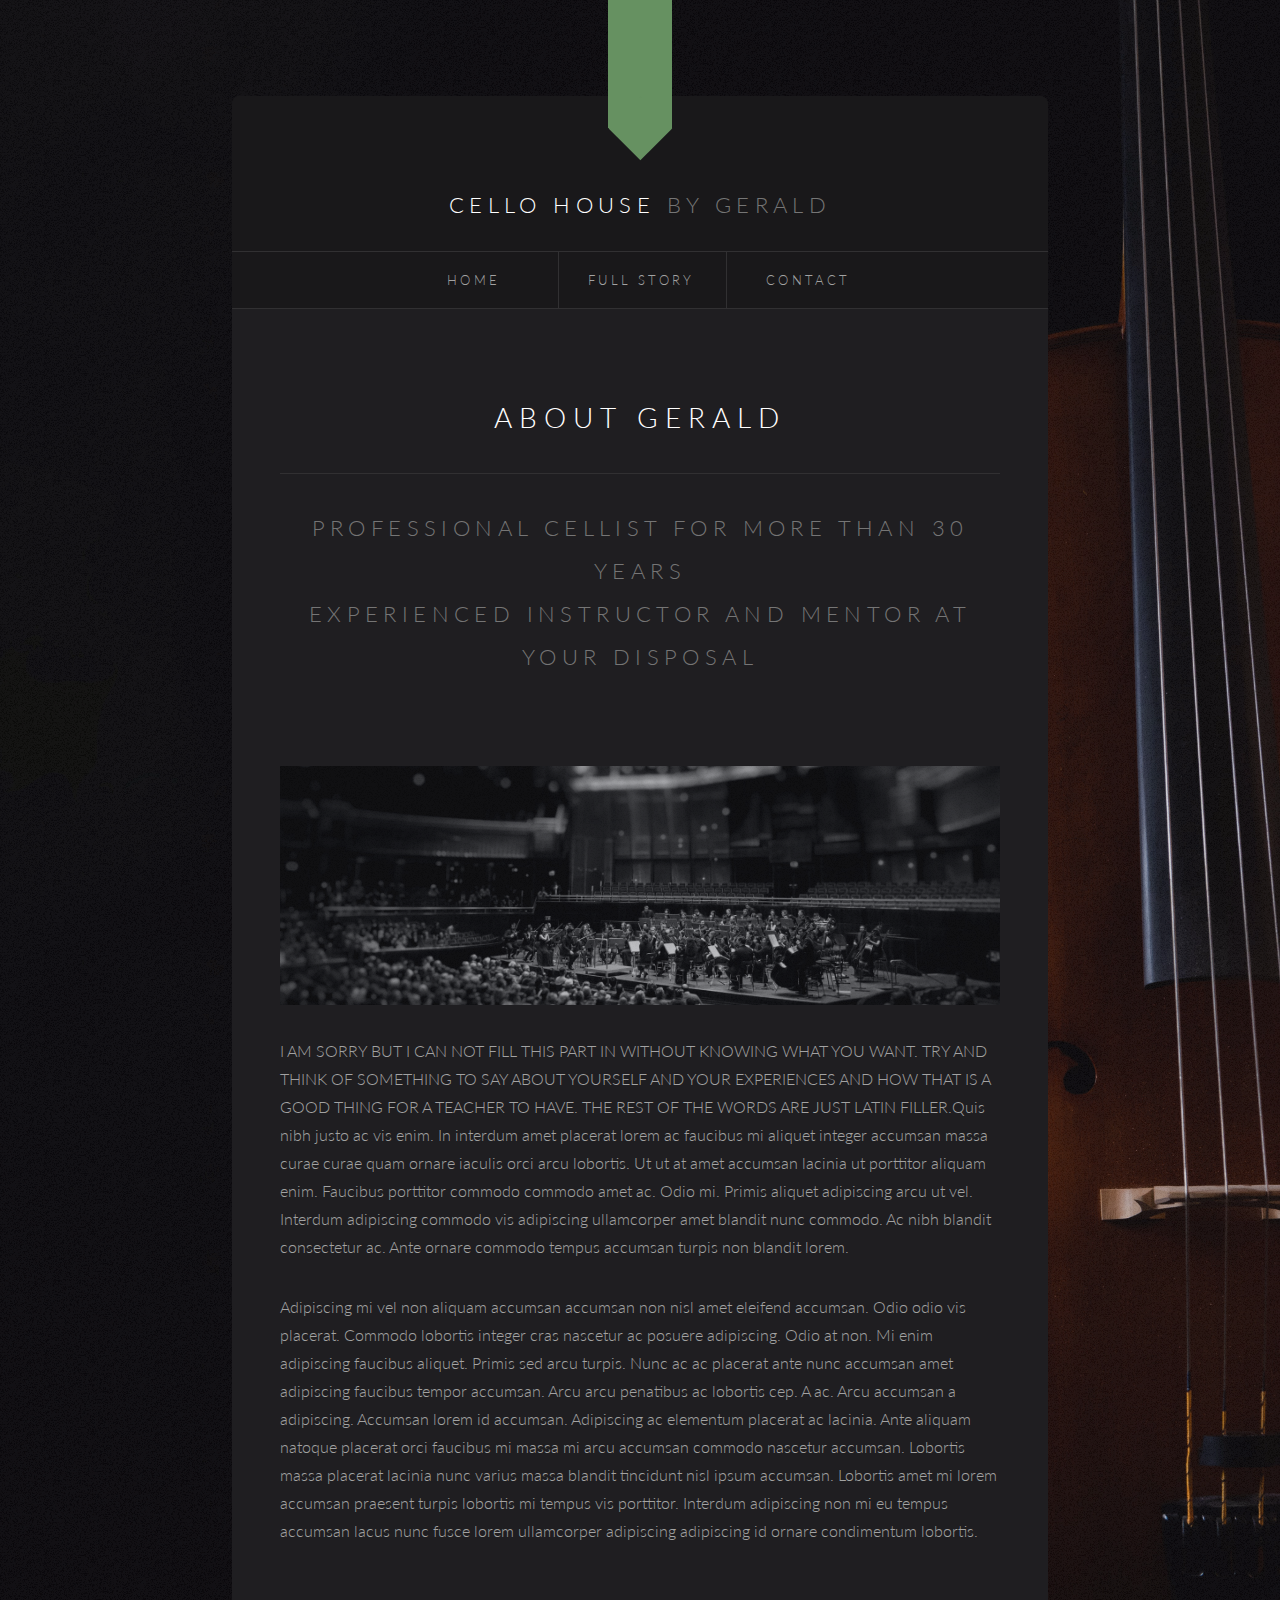
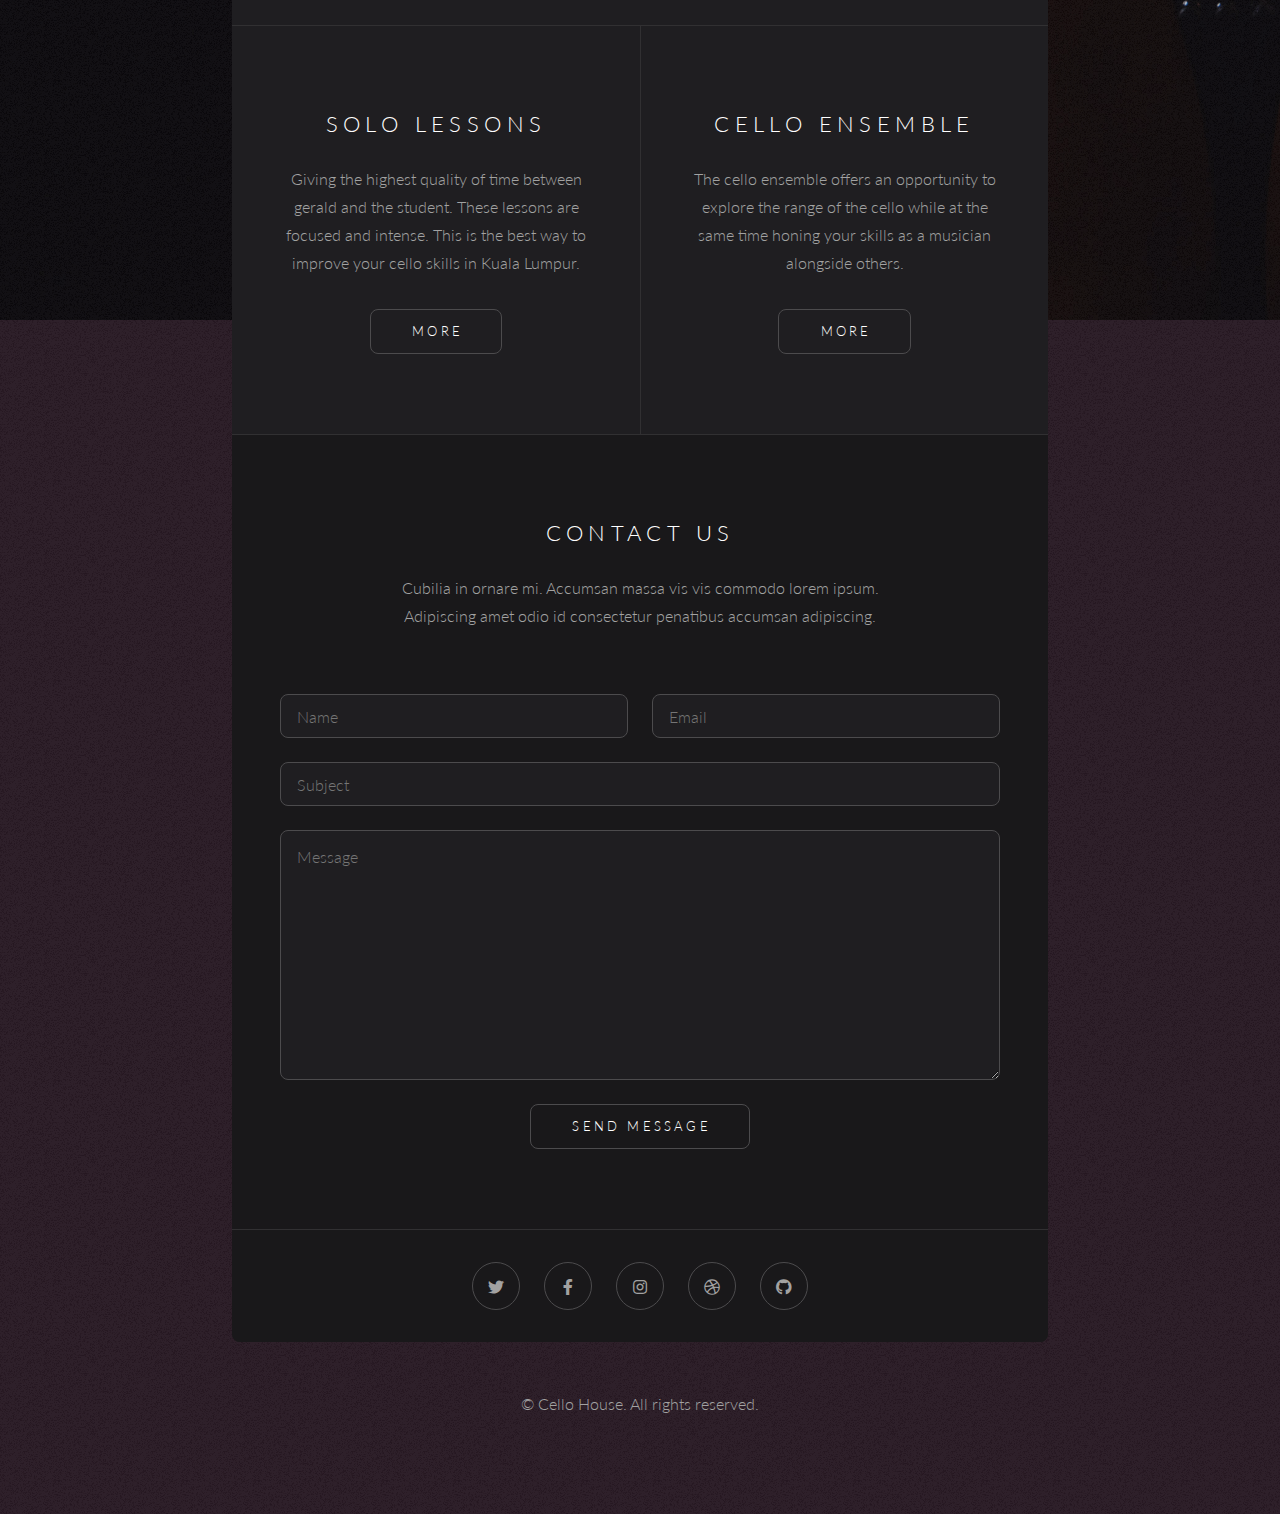
==== commit d00a7c0f: "group lesson -> cello ensemble" ====
--- a/about.html
+++ b/about.html
@@ -49,8 +49,8 @@
 							</ul>
 						</section>
 						<section>
-							<h3>group lessons</h3>
-							<p>Group lessons are fun and interactive! It is always a lively time with emphasis on learning and cooperation with other musicians. Kuala Lumpur's favorite type of lesson.</p>
+							<h3>cello ensemble</h3>
+							<p>The cello ensemble offers an opportunity to explore the range of the cello while at the same time honing your skills as a musician alongside others.</p>
 							<ul class="actions special">
 								<li><a href="#" class="button">More</a></li>
 							</ul>
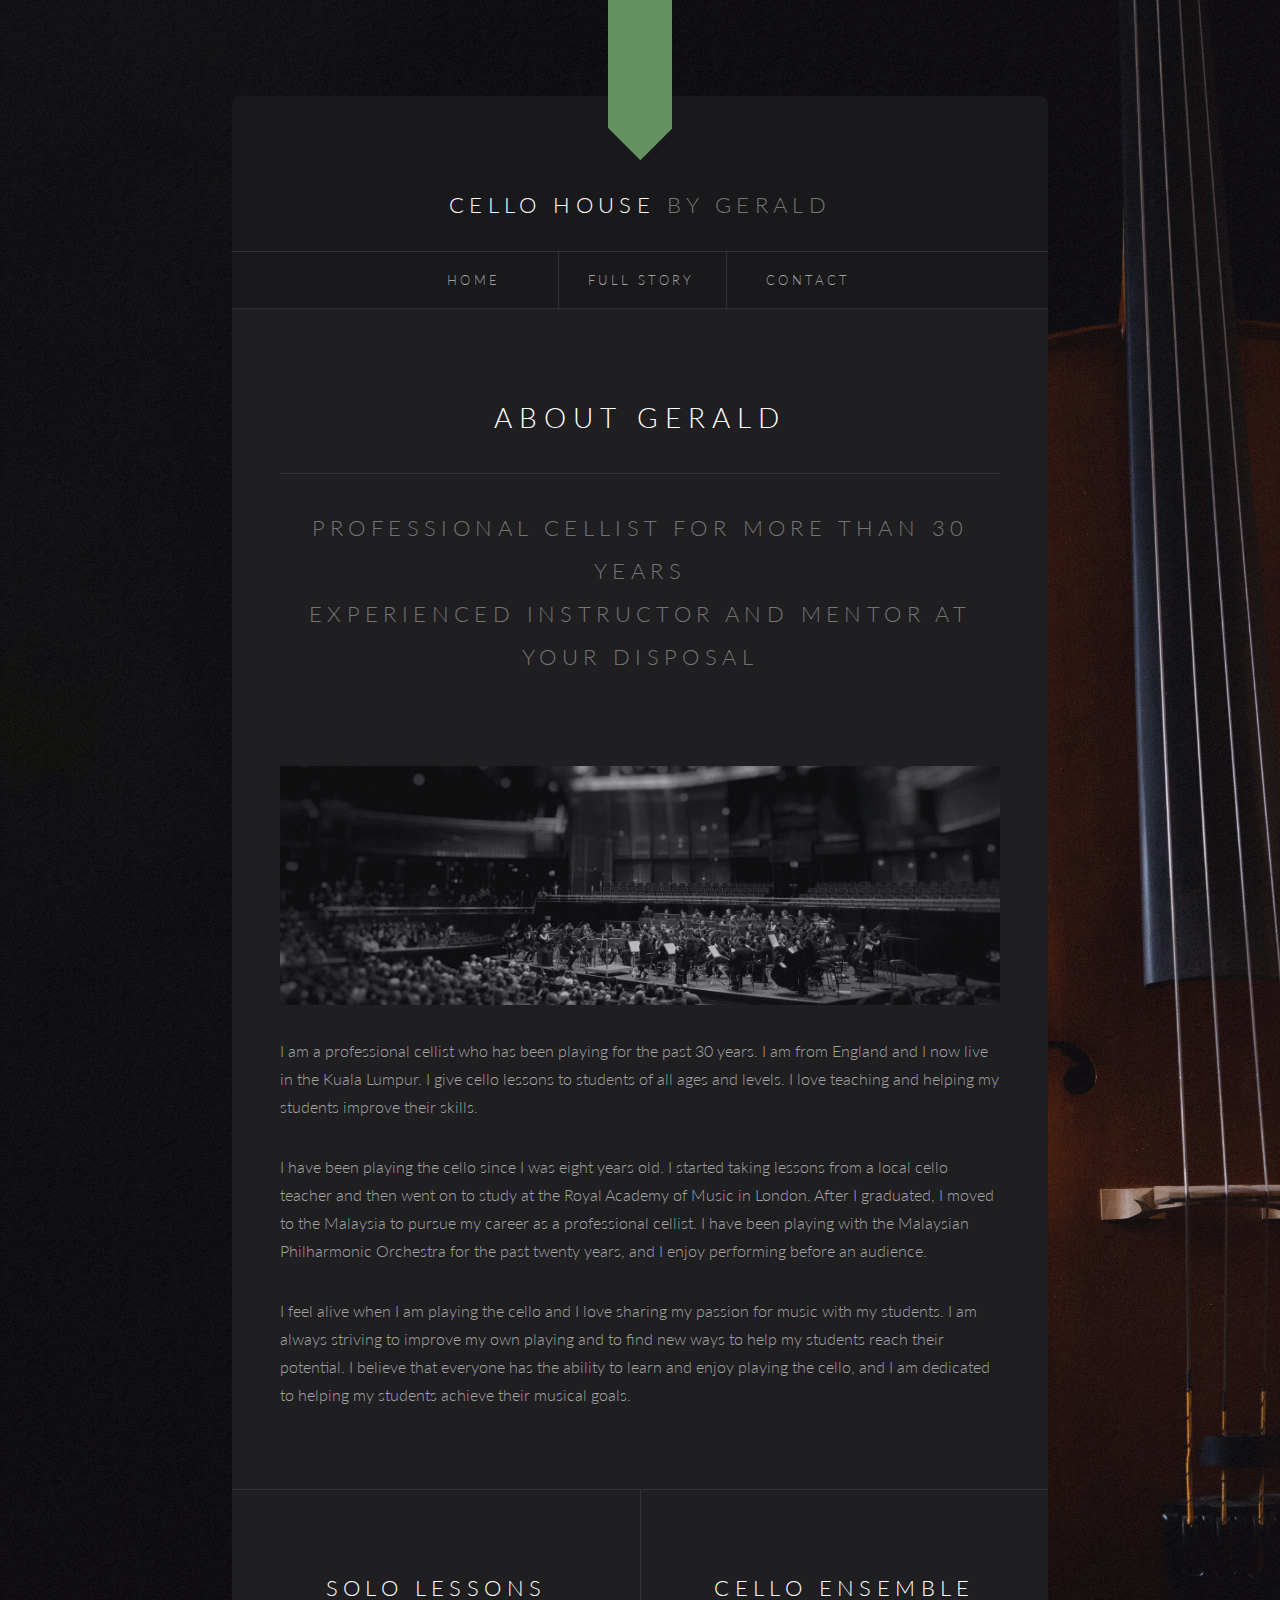
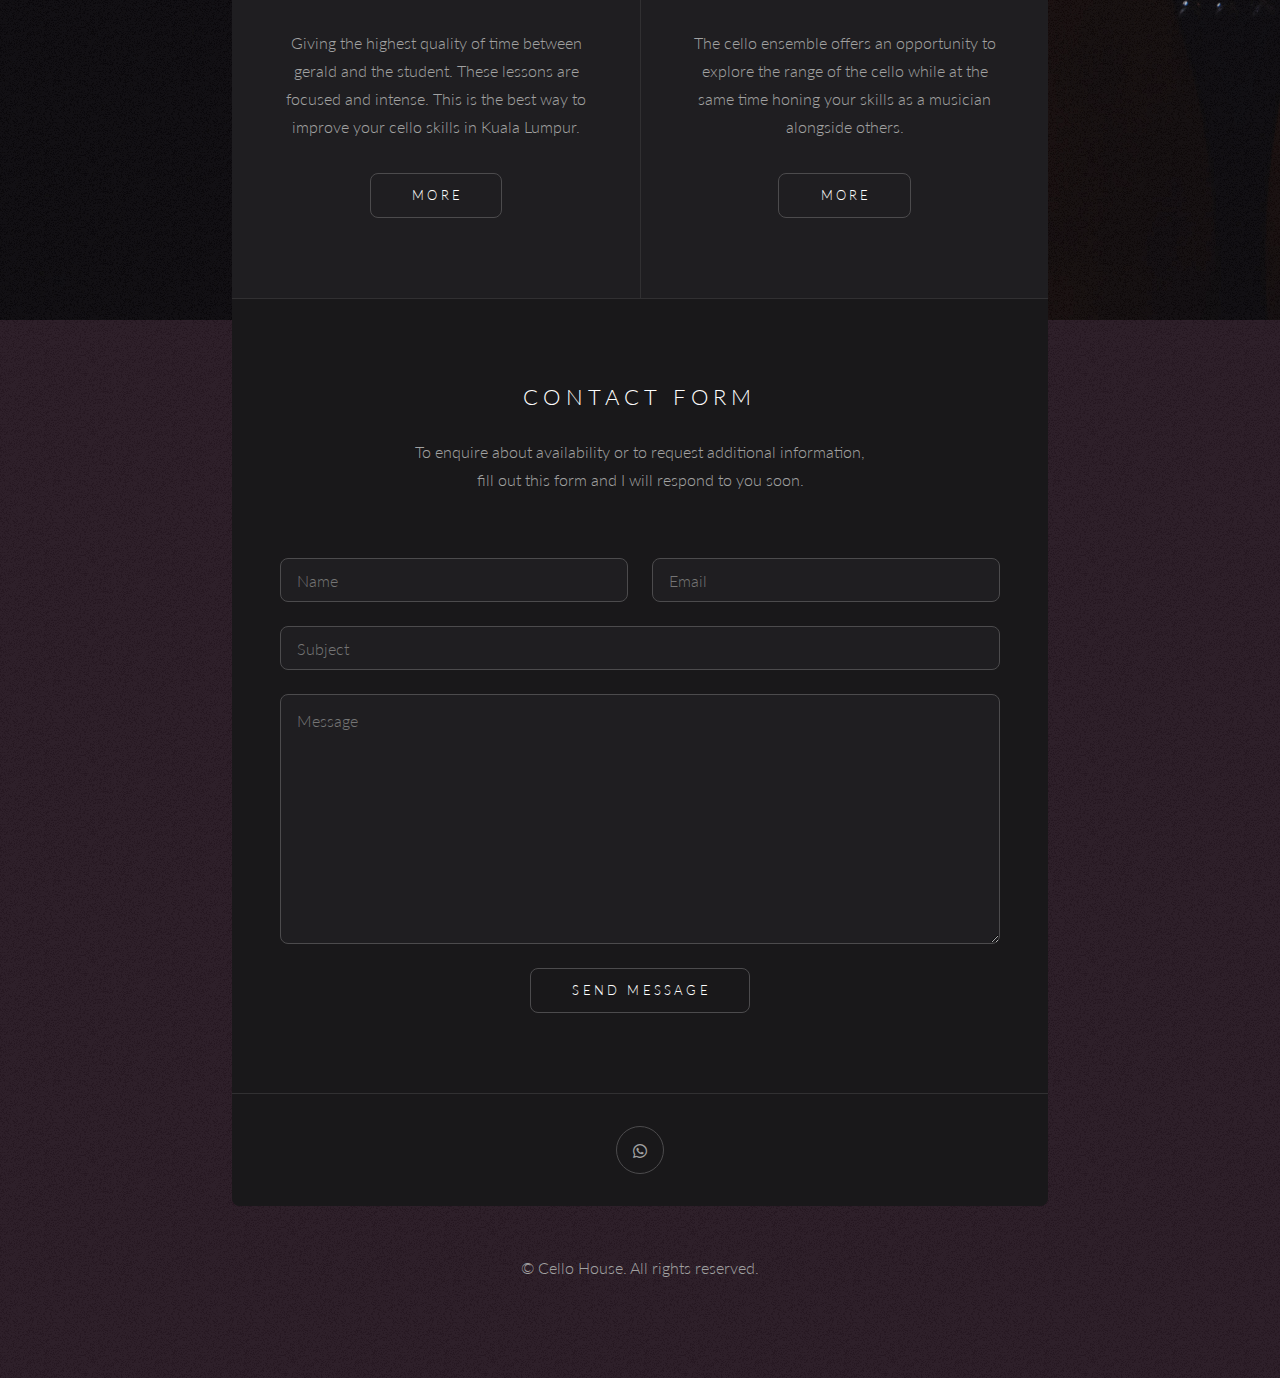
==== commit 9ddb1721: "solo/ensemble lessons update contact" ====
--- a/about.html
+++ b/about.html
@@ -2,10 +2,15 @@
 
 <html>
 	<head>
-		<title>Untitled</title>
+		<title>Gerald's Cello</title>
 		<meta charset="utf-8" />
 		<meta name="viewport" content="width=device-width, initial-scale=1, user-scalable=no" />
 		<link rel="stylesheet" href="assets/css/main.css" />
+		<!-- <link rel="icon" type="image/x-icon" href="https://irp.cdn-website.com/7cfacb04/site_favicon_16_1660328271177.ico"> -->
+		<link rel="apple-touch-icon" sizes="180x180" href="/apple-touch-icon.png">
+		<link rel="icon" type="image/png" sizes="32x32" href="favicon_io/favicon-32x32.png">
+		<link rel="icon" type="image/png" sizes="16x16" href="favicon_io/favicon-16x16.png">
+		<link rel="manifest" href="/site.webmanifest">
 	</head>
 	<body class="is-preload">
 
@@ -35,8 +40,9 @@
 							experienced instructor and mentor at your disposal</p>
 						</header>
 						<a href="index.html" class="image fit"><img src="images/orchestra.jpeg" alt="" /></a>
-						<p>I AM SORRY BUT I CAN NOT FILL THIS PART IN WITHOUT KNOWING WHAT YOU WANT. TRY AND THINK OF SOMETHING TO SAY ABOUT YOURSELF AND YOUR EXPERIENCES AND HOW THAT IS A GOOD THING FOR A TEACHER TO HAVE. THE REST OF THE WORDS ARE JUST LATIN FILLER.Quis nibh justo ac vis enim. In interdum amet placerat lorem ac faucibus mi aliquet integer accumsan massa curae curae quam ornare iaculis orci arcu lobortis. Ut ut at amet accumsan lacinia ut porttitor aliquam enim. Faucibus porttitor commodo commodo amet ac. Odio mi. Primis aliquet adipiscing arcu ut vel. Interdum adipiscing commodo vis adipiscing ullamcorper amet blandit nunc commodo. Ac nibh blandit consectetur ac. Ante ornare commodo tempus accumsan turpis non blandit lorem.</p>
-						<p>Adipiscing mi vel non aliquam accumsan accumsan non nisl amet eleifend accumsan. Odio odio vis placerat. Commodo lobortis integer cras nascetur ac posuere adipiscing. Odio at non. Mi enim adipiscing faucibus aliquet. Primis sed arcu turpis. Nunc ac ac placerat ante nunc accumsan amet adipiscing faucibus tempor accumsan. Arcu arcu penatibus ac lobortis cep. A ac. Arcu accumsan a adipiscing. Accumsan lorem id accumsan. Adipiscing ac elementum placerat ac lacinia. Ante aliquam natoque placerat orci faucibus mi massa mi arcu accumsan commodo nascetur accumsan. Lobortis massa placerat lacinia nunc varius massa blandit tincidunt nisl ipsum accumsan. Lobortis amet mi lorem accumsan praesent turpis lobortis mi tempus vis porttitor. Interdum adipiscing non mi eu tempus accumsan lacus nunc fusce lorem ullamcorper adipiscing adipiscing id ornare condimentum lobortis.</p>
+						<p>I am a professional cellist who has been playing for the past 30 years. I am from England and I now live in the Kuala Lumpur. I give cello lessons to students of all ages and levels. I love teaching and helping my students improve their skills.</p>
+						<p>I have been playing the cello since I was eight years old. I started taking lessons from a local cello teacher and then went on to study at the Royal Academy of Music in London. After I graduated, I moved to the Malaysia to pursue my career as a professional cellist. I have been playing with the Malaysian Philharmonic Orchestra for the past twenty years, and I enjoy performing before an audience.</p>
+						<p>I feel alive when I am playing the cello and I love sharing my passion for music with my students. I am always striving to improve my own playing and to find new ways to help my students reach their potential. I believe that everyone has the ability to learn and enjoy playing the cello, and I am dedicated to helping my students achieve their musical goals.</p>
 					</section>
 
 				<!-- Two -->
@@ -45,24 +51,24 @@
 							<h3>solo lessons</h3>
 							<p>Giving the highest quality of time between gerald and the student. These lessons are focused and intense. This is the best way to improve your cello skills in Kuala Lumpur.</p>
 							<ul class="actions special">
-								<li><a href="#" class="button">More</a></li>
+								<li><a href="soloLesson.html" class="button">More</a></li>
 							</ul>
 						</section>
 						<section>
 							<h3>cello ensemble</h3>
 							<p>The cello ensemble offers an opportunity to explore the range of the cello while at the same time honing your skills as a musician alongside others.</p>
 							<ul class="actions special">
-								<li><a href="#" class="button">More</a></li>
+								<li><a href="ensemble.html" class="button">More</a></li>
 							</ul>
 						</section>
 					</section>
 
 				<!-- Footer -->
 					<section id="footer">
-						<h2>Contact Us</h2>
-						<p>Cubilia in ornare mi. Accumsan massa vis vis commodo lorem ipsum.<br />
-						Adipiscing amet odio id consectetur penatibus accumsan adipiscing.</p>
-						<form action="#" method="post">
+						<h2>Contact Form</h2>
+						<p>To enquire about availability or to request additional information, <br />
+						fill out this form and I will respond to you soon.</p>
+						<form name="contact-about" method="post" data-netlify="true">
 							<div class="row gtr-uniform gtr-50">
 								<div class="col-6 col-12-xsmall">
 									<input type="text" name="name" id="name" placeholder="Name" />
@@ -84,11 +90,11 @@
 							</div>
 						</form>
 						<ul class="icons">
-							<li><a href="#" class="icon brands fa-twitter"><span class="label">Twitter</span></a></li>
+							<!-- <li><a href="#" class="icon brands fa-twitter"><span class="label">Twitter</span></a></li>
 							<li><a href="#" class="icon brands fa-facebook-f"><span class="label">Facebook</span></a></li>
-							<li><a href="#" class="icon brands fa-instagram"><span class="label">Instagram</span></a></li>
-							<li><a href="#" class="icon brands fa-dribbble"><span class="label">Dribbble</span></a></li>
-							<li><a href="#" class="icon brands fa-github"><span class="label">Github</span></a></li>
+							<li><a href="#" class="icon brands fa-instagram"><span class="label">Instagram</span></a></li> -->
+							<!-- <li><a href="#" class="icon brands fa-dribbble"><span class="label">Dribbble</span></a></li> -->
+							<li><a href="https://wa.me/60142945817?text=Hello!!%20I'm%20interested%20in%20booking%20a%20lesson%20with%20you." class="icon brands fa-whatsapp"><span class="label">WhatsApp</span></a></li>
 						</ul>
 					</section>
 
